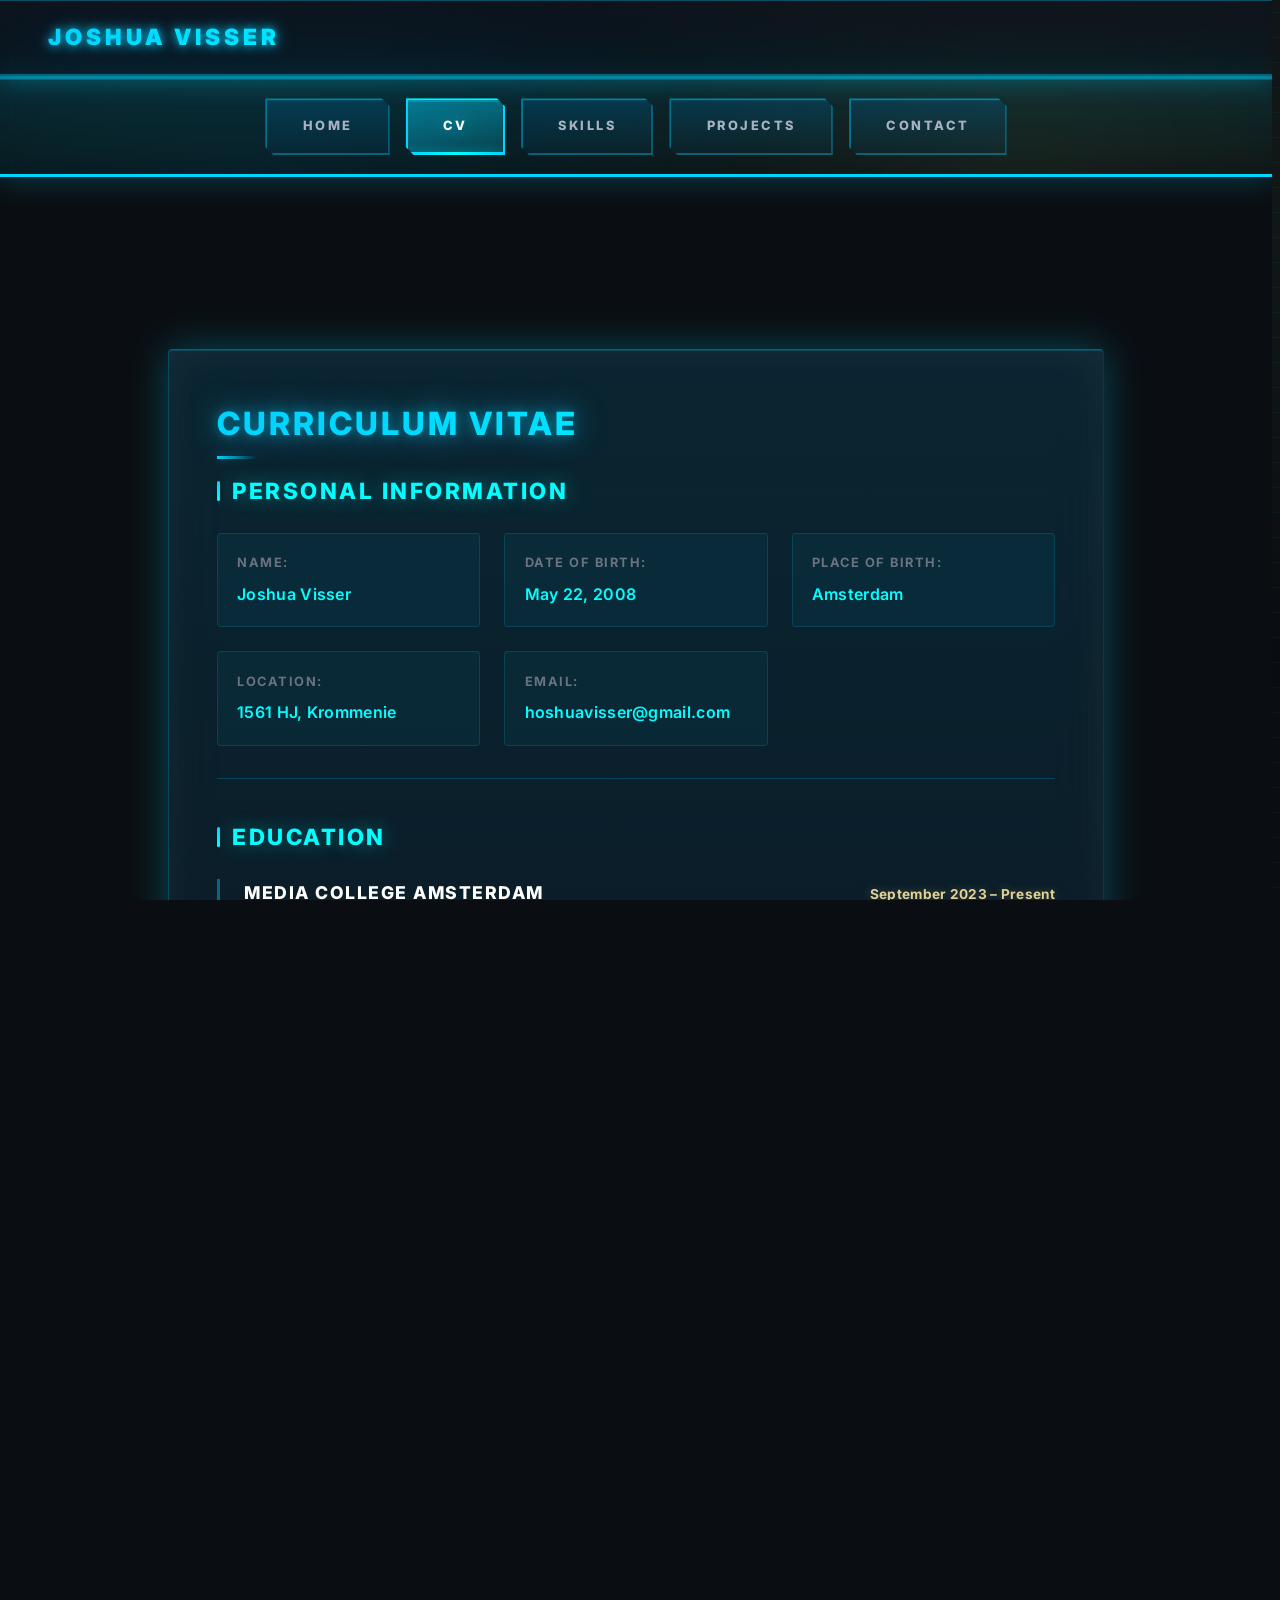
==== about.html @ 4be2d609 "yo" ====
<!DOCTYPE html>
<html lang="en">
<head>
    <meta charset="UTF-8">
    <meta name="viewport" content="width=device-width, initial-scale=1.0">
    <link href="https://fonts.googleapis.com/css2?family=Inter:wght@300;400;500;600;700;800;900&display=swap" rel="stylesheet">
    <link rel="stylesheet" href="HomePage.css">
    <link rel="stylesheet" href="pages.css">
    <title>CV - Joshua Visser</title>
</head>
<body>

    <!-- Burger Menu -->
    <header class="header">
        <div class="header__container">
            <h1 class="header__title">JOSHUA VISSER</h1>
            <button class="burger" id="burgerBtn" aria-label="Toggle navigation menu">
                <span class="burger__line"></span>
                <span class="burger__line"></span>
                <span class="burger__line"></span>
            </button>
        </div>
    </header>

    <!-- Navigation Menu -->
    <nav class="nav" id="navMenu">
        <a href="index.html" class="nav__link">Home</a>
        <a href="about.html" class="nav__link active">CV</a>
        <a href="skills.html" class="nav__link">Skills</a>
        <a href="projects.html" class="nav__link">Projects</a>
        <a href="contact.html" class="nav__link">Contact</a>
    </nav>

    <!-- Cybernetic Background Elements -->
    <div class="cyber-tree">
        <div class="cyber-branch branch-1"></div>
        <div class="cyber-branch branch-2"></div>
        <div class="cyber-branch branch-3"></div>
    </div>

    <main class="page-container">
        <div class="page-content cv-content">
            <div class="dialogue-content">
                <h2 class="dialogue-title">CURRICULUM VITAE</h2>
                
                <div class="cv-section">
                    <h3 class="cv-section-title">Personal Information</h3>
                    <div class="cv-info-grid">
                        <div class="cv-info-item">
                            <span class="cv-label">Name:</span>
                            <span class="cv-value">Joshua Visser</span>
                        </div>
                        <div class="cv-info-item">
                            <span class="cv-label">Date of Birth:</span>
                            <span class="cv-value">May 22, 2008</span>
                        </div>
                        <div class="cv-info-item">
                            <span class="cv-label">Place of Birth:</span>
                            <span class="cv-value">Amsterdam</span>
                        </div>
                        <div class="cv-info-item">
                            <span class="cv-label">Location:</span>
                            <span class="cv-value">1561 HJ, Krommenie</span>
                        </div>
                        <div class="cv-info-item">
                            <span class="cv-label">Email:</span>
                            <span class="cv-value">hoshuavisser@gmail.com</span>
                        </div>
                    </div>
                </div>

                <div class="cv-section">
                    <h3 class="cv-section-title">Education</h3>
                    <div class="cv-entry">
                        <div class="cv-entry-header">
                            <h4 class="cv-entry-title">Media College Amsterdam</h4>
                            <span class="cv-entry-date">September 2023 – Present</span>
                        </div>
                        <p class="cv-entry-subtitle">MBO Level 4 – Game Development</p>
                    </div>
                </div>

                <div class="cv-section">
                    <h3 class="cv-section-title">Internship</h3>
                    <div class="cv-entry">
                        <div class="cv-entry-header">
                            <h4 class="cv-entry-title">Timmermansbedrijf</h4>
                            <span class="cv-entry-date">Several Months</span>
                        </div>
                        <p class="cv-entry-subtitle">Intern</p>
                        <ul class="cv-list">
                            <li>Participated in various practical work activities</li>
                            <li>Gained experience in collaboration and responsibility</li>
                        </ul>
                    </div>
                </div>

                <div class="cv-section">
                    <h3 class="cv-section-title">Work Experience</h3>
                    <div class="cv-entry">
                        <div class="cv-entry-header">
                            <h4 class="cv-entry-title">New York Pizza</h4>
                        </div>
                        <p class="cv-entry-subtitle">Employee</p>
                        <ul class="cv-list">
                            <li>Customer service</li>
                            <li>Working under time pressure</li>
                            <li>Team collaboration</li>
                        </ul>
                    </div>
                </div>

                <div class="cv-section">
                    <h3 class="cv-section-title">Projects</h3>
                    
                    <div class="cv-subsection">
                        <h4 class="cv-subsection-title">Completed Projects</h4>
                        <ul class="cv-projects">
                            <li>
                                <strong>TowerVerse</strong>
                                <ul>
                                    <li>Self-designed and fully self-made Unity game</li>
                                    <li>Published on itch.io</li>
                                </ul>
                            </li>
                            <li>
                                <strong>Blue Lock Rivals (Roblox)</strong>
                                <ul>
                                    <li>Contributed to character art</li>
                                    <li>Designed and implemented visual effects for various characters</li>
                                </ul>
                            </li>
                            <li>
                                <strong>God of Karts</strong>
                                <ul>
                                    <li>Unity racing game</li>
                                    <li>Collaboration with 2 developers and 4 game artists</li>
                                </ul>
                            </li>
                        </ul>
                    </div>

                    <div class="cv-subsection">
                        <h4 class="cv-subsection-title">Ongoing / New Projects</h4>
                        <ul class="cv-projects">
                            <li>
                                <strong>Silk Song – Vertical Slice</strong>
                                <ul>
                                    <li>Unity project</li>
                                    <li>Recreation ("copy") vertical slice of Hollow Knight: Silksong</li>
                                    <li>Focus on gameplay and mechanics</li>
                                </ul>
                            </li>
                            <li>
                                <strong>GrimSlayer (Roblox)</strong>
                                <ul>
                                    <li>Multiplayer Roblox game</li>
                                    <li>Collaboration with 6 other developers</li>
                                    <li>Role: Game Director</li>
                                    <li>Trello board: <a href="https://trello.com/b/XqwbSMb9/grimslayer" target="_blank" class="cv-link">https://trello.com/b/XqwbSMb9/grimslayer</a></li>
                                </ul>
                            </li>
                        </ul>
                    </div>
                </div>

                <div class="cv-section">
                    <h3 class="cv-section-title">Skills</h3>
                    <ul class="cv-skills">
                        <li>Unity (C# basics)</li>
                        <li>Roblox Studio</li>
                        <li>Game design & level design</li>
                        <li>2D sprite animation</li>
                        <li>Teamwork & leadership</li>
                        <li>Project planning (Trello)</li>
                    </ul>
                </div>

                <div class="cv-section">
                    <h3 class="cv-section-title">Education & Courses</h3>
                    <ul class="cv-education">
                        <li>MBO Game Development – Media College Amsterdam (Level 4, ongoing)</li>
                    </ul>
                </div>
            </div>
        </div>
    </main>

    <script src="HomePage.js"></script>
    <script src="pages.js"></script>
</body>
</html>
        </section>

      

    <!-- Footer Decoration -->
    <footer class="footer-decoration">
    </footer>

    <script src="HomePage.js"></script>
    <script src="pages.js"></script>
</body>
</html>
---- HomePage.css ----
/* ==================== WUTHERING WAVES CYBERNETIC UI ==================== */

* {
    margin: 0;
    padding: 0;
    box-sizing: border-box;
}

html {
    scrollbar-gutter: stable;
}

/* Color Tokens - Cyber Neon */
:root {
    /* Primary */
    --cyber-blue: #00d4ff;
    --cyber-blue-glow: rgba(0, 212, 255, 0.4);
    --cyber-blue-dark: #0088cc;
    --cyber-cyan: #00ffff;
    --cyber-gold: #e2d194;
    --cyber-green: #98b056;
    
    /* Backgrounds */
    --bg-void: #0a0e12;
    --bg-dark: #0f1419;
    --bg-darkish: #151a22;
    
    /* Glass */
    --glass-1: rgba(15, 20, 30, 0.6);
    --glass-2: rgba(25, 30, 45, 0.5);
    --glass-light: rgba(255, 255, 255, 0.08);
    
    /* Text */
    --text-main: #ffffff;
    --text-dim: #a8b2c1;
    --text-muted: #6b7280;
}

body {
    font-family: 'Inter', 'Courier New', monospace;
    background-color: var(--bg-void);
    color: var(--text-main);
    line-height: 1.6;
    overflow-x: hidden;
    position: relative;
    letter-spacing: 0.3px;
}

/* Atmospheric background with cybernetic glow */
body::before {
    content: '';
    position: fixed;
    top: 0; left: 0; right: 0; bottom: 0;
    background: 
        radial-gradient(circle at 20% 50%, rgba(0, 212, 255, 0.15) 0%, transparent 50%),
        radial-gradient(circle at 80% 20%, rgba(152, 176, 86, 0.1) 0%, transparent 40%),
        linear-gradient(135deg, rgba(0, 212, 255, 0.02) 0%, transparent 100%);
    z-index: -2;
    pointer-events: none;
    animation: ambientShift 20s ease-in-out infinite;
}

/* Cybernetic grid overlay */
body::after {
    content: '';
    position: fixed;
    top: 0; left: 0; right: 0; bottom: 0;
    background-image: 
        linear-gradient(0deg, transparent 24%, rgba(0, 212, 255, 0.05) 25%, rgba(0, 212, 255, 0.05) 26%, transparent 27%, transparent 74%, rgba(0, 212, 255, 0.05) 75%, rgba(0, 212, 255, 0.05) 76%, transparent 77%, transparent),
        linear-gradient(90deg, transparent 24%, rgba(0, 212, 255, 0.05) 25%, rgba(0, 212, 255, 0.05) 26%, transparent 27%, transparent 74%, rgba(0, 212, 255, 0.05) 75%, rgba(0, 212, 255, 0.05) 76%, transparent 77%, transparent);
    background-size: 50px 50px;
    z-index: -1;
    pointer-events: none;
    animation: gridPulse 8s ease-in-out infinite;
}

@keyframes ambientShift {
    0%, 100% { opacity: 1; }
    50% { opacity: 1.3; }
}

@keyframes gridPulse {
    0%, 100% { opacity: 0.05; }
    50% { opacity: 0.15; }
}

/* Header - Cyber Glass */
.header {
    background: linear-gradient(180deg, rgba(15, 20, 30, 0.8) 0%, rgba(15, 20, 30, 0.4) 100%);
    backdrop-filter: blur(20px) saturate(180%);
    -webkit-backdrop-filter: blur(20px) saturate(180%);
    border-bottom: 2px solid var(--cyber-blue-glow);
    box-shadow: 0 0 30px var(--cyber-blue-glow), inset 0 1px 0 rgba(0, 212, 255, 0.3);
    padding: 1.2rem 3rem;
    position: sticky;
    top: 0;
    z-index: 1000;
    display: flex;
    justify-content: space-between;
    align-items: center;
}

.header__title {
    font-weight: 900;
    letter-spacing: 4px;
    font-size: 1.4rem;
    background: linear-gradient(135deg, #00d4ff 0%, #00ffff 100%);
    -webkit-background-clip: text;
    -webkit-text-fill-color: transparent;
    background-clip: text;
    text-transform: uppercase;
    text-shadow: 0 0 20px var(--cyber-blue-glow);
}

/* Navigation - Game Inventory Tabs */
.nav {
    display: flex;
    justify-content: center;
    gap: 1rem;
    padding: 1.2rem 2rem;
    position: relative;
    z-index: 100;
    border-bottom: 3px solid var(--cyber-blue);
    border-top: 3px solid rgba(0, 212, 255, 0.5);
    background: linear-gradient(180deg, rgba(0, 212, 255, 0.1) 0%, transparent 100%);
    box-shadow: 0 0 30px rgba(0, 212, 255, 0.3), inset 0 1px 0 rgba(0, 212, 255, 0.2);
    backdrop-filter: blur(10px);
    flex-wrap: wrap;
}

.nav__link {
    font-size: 0.8rem;
    font-weight: 800;
    color: var(--text-dim);
    text-decoration: none;
    text-transform: uppercase;
    letter-spacing: 2.5px;
    padding: 1rem 2.2rem;
    position: relative;
    transition: all 0.25s cubic-bezier(0.4, 0, 0.2, 1);
    background: linear-gradient(180deg, rgba(0, 100, 150, 0.3) 0%, rgba(0, 80, 120, 0.1) 100%);
    border: 2px solid rgba(0, 212, 255, 0.3);
    border-top: 2px solid rgba(0, 212, 255, 0.5);
    border-left: 2px solid rgba(0, 212, 255, 0.4);
    box-shadow: 0 4px 15px rgba(0, 0, 0, 0.5), inset 0 1px 0 rgba(0, 212, 255, 0.1);
    clip-path: polygon(0 0, calc(100% - 8px) 0, 100% 8px, 100% 100%, 8px 100%, 0 calc(100% - 8px));
    overflow: visible;
}

.nav__link::before {
    content: '';
    position: absolute;
    top: -2px;
    left: -2px;
    right: -2px;
    bottom: -2px;
    background: linear-gradient(135deg, rgba(0, 212, 255, 0.3), rgba(0, 255, 255, 0.1));
    z-index: -1;
    opacity: 0;
    transition: opacity 0.3s ease;
    border: 1px solid rgba(0, 212, 255, 0.5);
    clip-path: polygon(0 0, calc(100% - 8px) 0, 100% 8px, 100% 100%, 8px 100%, 0 calc(100% - 8px));
}

.nav__link::after {
    content: '';
    position: absolute;
    bottom: -2px;
    left: 0;
    width: 0;
    height: 3px;
    background: linear-gradient(90deg, var(--cyber-blue), var(--cyber-cyan), var(--cyber-blue));
    transition: width 0.3s ease;
    box-shadow: 0 0 10px rgba(0, 212, 255, 0.6);
}

.nav__link:hover {
    color: var(--cyber-cyan);
    border-color: var(--cyber-blue);
    box-shadow: 0 6px 25px rgba(0, 212, 255, 0.4), inset 0 1px 0 rgba(0, 212, 255, 0.3), 0 0 20px rgba(0, 212, 255, 0.2);
    background: linear-gradient(180deg, rgba(0, 150, 200, 0.5) 0%, rgba(0, 100, 150, 0.2) 100%);
    transform: translateY(-2px);
}

.nav__link:hover::before {
    opacity: 0.5;
}

.nav__link.active {
    color: var(--text-main);
    border-color: var(--cyber-blue);
    border-top-color: var(--cyber-cyan);
    background: linear-gradient(180deg, rgba(0, 212, 255, 0.25) 0%, rgba(0, 150, 200, 0.1) 100%);
    box-shadow: 0 8px 30px rgba(0, 212, 255, 0.5), inset 0 2px 0 rgba(0, 212, 255, 0.3), 0 0 30px rgba(0, 212, 255, 0.3);
    text-shadow: 0 0 15px rgba(0, 212, 255, 0.6);
    background-clip: padding-box;
}

.nav__link.active::before {
    opacity: 1;
    animation: tabGlow 2s ease-in-out infinite;
}

.nav__link.active::after {
    width: 100%;
}

@keyframes tabGlow {
    0%, 100% { opacity: 0.5; }
    50% { opacity: 1; }
}

/* CTA Button - Cyber */
.cta-button {
    display: inline-block;
    background: linear-gradient(135deg, rgba(0, 212, 255, 0.2) 0%, rgba(152, 176, 86, 0.1) 100%);
    color: var(--text-main);
    padding: 1.2rem 4rem;
    font-weight: 800;
    text-decoration: none;
    letter-spacing: 3px;
    text-transform: uppercase;
    margin-top: 2rem;
    transition: all 0.3s cubic-bezier(0.25, 0.8, 0.25, 1);
    border-radius: 4px;
    border: 2px solid var(--cyber-blue);
    box-shadow: 0 0 20px var(--cyber-blue-glow), inset 0 0 20px rgba(0, 212, 255, 0.1);
    position: relative;
    overflow: hidden;
}

.cta-button::before {
    content: '';
    position: absolute;
    top: 0;
    left: -100%;
    width: 100%;
    height: 100%;
    background: linear-gradient(90deg, transparent, rgba(0, 212, 255, 0.3), transparent);
    transition: left 0.5s ease;
}

.cta-button:hover {
    transform: translateY(-3px);
    box-shadow: 0 0 40px var(--cyber-blue-glow), inset 0 0 30px rgba(0, 212, 255, 0.2);
}

.cta-button:hover::before {
    left: 100%;
}

/* Mute Button - Floating Cyber */
.mute-button {
    position: fixed;
    bottom: 2rem;
    right: 2rem;
    width: 60px;
    height: 60px;
    border-radius: 4px;
    background: linear-gradient(135deg, rgba(0, 212, 255, 0.2) 0%, rgba(0, 100, 200, 0.1) 100%);
    backdrop-filter: blur(20px);
    border: 2px solid var(--cyber-blue);
    color: var(--cyber-cyan);
    cursor: pointer;
    z-index: 9999;
    box-shadow: 0 0 30px var(--cyber-blue-glow), inset 0 0 20px rgba(0, 212, 255, 0.1);
    transition: all 0.3s ease;
    display: flex;
    align-items: center;
    justify-content: center;
    font-size: 1.8rem;
    border: none;
}

.mute-button:hover {
    transform: scale(1.15) translateY(-5px);
    box-shadow: 0 0 50px var(--cyber-blue-glow), inset 0 0 30px rgba(0, 212, 255, 0.2);
}

.mute-button.muted {
    opacity: 0.5;
    border-color: rgba(0, 212, 255, 0.3);
}

/* UI Sounds Toggle Button */
.ui-sounds-button {
    position: fixed;
    bottom: 2rem;
    right: 7rem;
    width: 60px;
    height: 60px;
    border-radius: 4px;
    background: linear-gradient(135deg, rgba(152, 176, 86, 0.2) 0%, rgba(152, 176, 86, 0.1) 100%);
    backdrop-filter: blur(20px);
    border: 2px solid var(--cyber-green);
    color: var(--cyber-green);
    cursor: pointer;
    z-index: 9999;
    box-shadow: 0 0 30px rgba(152, 176, 86, 0.3), inset 0 0 20px rgba(152, 176, 86, 0.1);
    transition: all 0.3s ease;
    display: flex;
    align-items: center;
    justify-content: center;
    font-size: 1.6rem;
    font-weight: bold;
}

.ui-sounds-button:hover {
    transform: scale(1.15) translateY(-5px);
    box-shadow: 0 0 50px rgba(152, 176, 86, 0.5), inset 0 0 30px rgba(152, 176, 86, 0.2);
    background: linear-gradient(135deg, rgba(152, 176, 86, 0.4) 0%, rgba(152, 176, 86, 0.2) 100%);
}

.ui-sounds-button.disabled {
    opacity: 0.4;
    border-color: rgba(152, 176, 86, 0.2);
}

/* Remove old styles that conflict */
.burger { display: none; }
.data-box::before,
.scanlines::before,
.scanlines::after,
.terminal-heading::before,
.terminal-heading::after { display: none !important; }

/* Gloss overlay utility */
.glass-shine::after, .dialogue-content::after { display: none; }

@media (max-width: 768px) {
    .header { padding: 1rem 1.5rem; }
    .nav { gap: 0.5rem; }
    .nav__link { padding: 0.6rem 1rem; font-size: 0.75rem; }
}

/* ==================== ADDITIONAL NEURO EFFECTS ==================== */

/* Cyber text glow effect */
.dialogue-title, .header__title, .terminal-heading {
    text-shadow: 
        0 0 10px var(--cyber-blue),
        0 0 20px var(--cyber-blue-glow),
        0 0 30px rgba(0, 212, 255, 0.2);
    filter: drop-shadow(0 0 5px var(--cyber-blue-glow));
}

/* Page transitions */
main {
    animation: pageSlideIn 0.4s cubic-bezier(0.2, 0.8, 0.2, 1) forwards;
}

@keyframes pageSlideIn {
    from {
        opacity: 0;
        transform: translateY(20px) scale(0.98);
        filter: blur(5px);
    }
    to {
        opacity: 1;
        transform: translateY(0) scale(1);
        filter: blur(0);
    }
}

/* Enhanced click feedback */
button, a {
    transition: all 0.2s ease;
}

button:active {
    transform: scale(0.98);
}

/* Cyber flicker animation for important text */
@keyframes cyberFlicker {
    0%, 19%, 21%, 23%, 25%, 54%, 56%, 100% {
        text-shadow: 
            0 0 10px var(--cyber-blue),
            0 0 20px var(--cyber-blue-glow),
            0 0 30px rgba(0, 212, 255, 0.2);
    }
    20%, 24%, 55% {
        text-shadow: none;
    }
}

.cyber-flicker {
    animation: cyberFlicker 0.15s infinite;
}

/* Image/Video optimization */
img, video {
    display: block;
    width: 100%;
    height: auto;
    filter: contrast(1.1) brightness(1.05);
    transition: filter 0.3s ease;
}

img:hover, video:hover {
    filter: contrast(1.2) brightness(1.15) drop-shadow(0 0 20px rgba(0, 212, 255, 0.4));
}

/* Focus states for accessibility */
*:focus-visible {
    outline: 2px solid var(--cyber-blue);
    outline-offset: 2px;
    box-shadow: 0 0 20px var(--cyber-blue-glow);
}

/* Cyber corners decoration */
.cyber-corner {
    position: absolute;
    width: 40px;
    height: 40px;
    opacity: 0.3;
}

.cyber-corner.top-left {
    top: 0;
    left: 0;
    border-top: 3px solid var(--cyber-blue);
    border-left: 3px solid var(--cyber-blue);
}

.cyber-corner.top-right {
    top: 0;
    right: 0;
    border-top: 3px solid var(--cyber-blue);
    border-right: 3px solid var(--cyber-blue);
}

.cyber-corner.bottom-left {
    bottom: 0;
    left: 0;
    border-bottom: 3px solid var(--cyber-blue);
    border-left: 3px solid var(--cyber-blue);
}

.cyber-corner.bottom-right {
    bottom: 0;
    right: 0;
    border-bottom: 3px solid var(--cyber-blue);
    border-right: 3px solid var(--cyber-blue);
}

/* Fix potential layout shifts */
body, html {
    width: 100%;
    height: 100%;
    overflow-x: hidden;
}

/* Prevent double scrollbars */
main { width: 100%; }

/* Better stacking context */
header { position: relative; z-index: 1000; }
nav { position: relative; z-index: 999; }
---- pages.css ----
/* ==================== PAGES CYBERNETIC LAYOUT ==================== */

.page-container {
    min-height: 100vh;
    background: var(--bg-void);
    position: relative;
    overflow: hidden;
    padding-top: 140px;
    animation: fadeIn 0.6s ease-out;
}

@keyframes fadeIn {
    from { opacity: 0; }
    to { opacity: 1; }
}

.page-content {
    display: grid;
    grid-template-columns: 1fr;
    gap: 2rem;
    max-width: 1600px;
    margin: 0 auto;
    padding: 2rem;
}

/* ==================== GLASS DIALOGUE PANELS ==================== */

.dialogue-content, .section-content {
    background: var(--glass-1);
    backdrop-filter: blur(30px) saturate(180%);
    -webkit-backdrop-filter: blur(30px) saturate(180%);
    border: 1px solid rgba(0, 212, 255, 0.2);
    border-top: 1px solid rgba(0, 212, 255, 0.4);
    border-left: 1px solid rgba(0, 212, 255, 0.3);
    box-shadow: 
        0 0 40px rgba(0, 212, 255, 0.3),
        inset 0 1px 0 rgba(0, 212, 255, 0.2),
        inset 0 0 40px rgba(255, 255, 255, 0.05);
    border-radius: 4px;
    padding: 3rem;
    position: relative;
    overflow: visible;
}

.dialogue-content::before {
    content: '';
    position: absolute;
    top: 0; left: 0; right: 0; height: 50%;
    background: linear-gradient(180deg, rgba(0, 212, 255, 0.1) 0%, transparent 100%);
    pointer-events: none;
    border-radius: 4px 4px 0 0;
}

.dialogue-title {
    font-size: 2rem;
    font-weight: 800;
    color: var(--text-main);
    margin-bottom: 1.5rem;
    letter-spacing: 3px;
    text-transform: uppercase;
    display: flex;
    align-items: center;
    gap: 15px;
    text-shadow: 0 0 30px rgba(0, 212, 255, 0.5);
    background: linear-gradient(90deg, #00d4ff 0%, #00ffff 100%);
    -webkit-background-clip: text;
    -webkit-text-fill-color: transparent;
    background-clip: text;
    position: relative;
    z-index: 2;
}

.dialogue-title::after {
    content: '';
    position: absolute;
    bottom: -10px;
    left: 0;
    width: 40px;
    height: 3px;
    background: linear-gradient(90deg, var(--cyber-blue), transparent);
    alpha: 0;
}

.dialogue-text {
    color: var(--text-dim);
    font-size: 1.3rem;
    line-height: 1.9;
    margin-bottom: 2rem;
    border-top: 1px solid rgba(0, 212, 255, 0.1);
    padding-top: 1.5rem;
    position: relative;
    z-index: 2;
}

/* ==================== CYBERNETIC GRIDS (Skills/Projects) ==================== */

.skills-grid, .projects-showcase {
    display: grid;
    grid-template-columns: repeat(auto-fill, minmax(130px, 1fr));
    gap: 1.5rem;
    margin-top: 2rem;
    position: relative;
    z-index: 2;
}

/* Individual card/slot with neon glow */
.skill-item, .project-card {
    aspect-ratio: 1/1;
    background: var(--glass-2);
    backdrop-filter: blur(20px) saturate(150%);
    border: 2px solid rgba(0, 212, 255, 0.3);
    border-radius: 4px;
    padding: 1.5rem;
    display: flex;
    flex-direction: column;
    align-items: center;
    justify-content: center;
    position: relative;
    cursor: pointer;
    transition: all 0.3s ease;
    box-shadow: 
        0 0 30px rgba(0, 212, 255, 0.2),
        inset 0 0 20px rgba(0, 212, 255, 0.05),
        inset 0 1px 0 rgba(255, 255, 255, 0.1);
    overflow: hidden;
}

/* Glow effect on hover */
.skill-item::before, .project-card::before {
    content: '';
    position: absolute;
    top: -50%; left: -50%; width: 200%; height: 200%;
    background: radial-gradient(circle, rgba(0, 212, 255, 0.1) 0%, transparent 70%);
    opacity: 0;
    transition: opacity 0.3s ease;
}

.skill-item:hover, .project-card:hover {
    transform: translateY(-5px) scale(1.05);
    border-color: var(--cyber-blue);
    box-shadow: 
        0 0 60px rgba(0, 212, 255, 0.6),
        inset 0 0 30px rgba(0, 212, 255, 0.2),
        inset 0 1px 0 rgba(255, 255, 255, 0.2);
}

.skill-item:hover::before, .project-card:hover::before {
    opacity: 1;
    animation: pulsGlow 1s ease-in-out;
}

@keyframes pulsGlow {
    0% { transform: scale(0.5); opacity: 1; }
    100% { transform: scale(1.5); opacity: 0; }
}

.skill-box, .project-title {
    font-weight: 800;
    font-size: 1rem;
    color: var(--cyber-cyan);
    text-align: center;
    z-index: 2;
    text-shadow: 0 0 15px rgba(0, 255, 255, 0.5);
    text-transform: uppercase;
    letter-spacing: 1px;
}

.skill-level {
    font-size: 0.7rem;
    color: rgba(0, 212, 255, 0.7);
    margin-top: 0.5rem;
    text-transform: uppercase;
    letter-spacing: 1px;
    font-weight: 700;
    z-index: 2;
}

/* Empty slots */
.empty-slot {
    background: rgba(0, 212, 255, 0.05);
    border-style: dashed;
    opacity: 0.6;
}

.empty-slot::after {
    content: '+';
    font-size: 2rem;
    color: rgba(0, 212, 255, 0.3);
    z-index: 2;
}

/* ==================== PROJECT IMAGES ==================== */

.project-image-wrapper, .project-video-wrapper {
    position: absolute;
    top: 0; left: 0; right: 0; bottom: 0;
    overflow: hidden;
}

.project-image, .project-video {
    width: 100%;
    height: 100%;
    object-fit: cover;
    opacity: 0.6;
    transition: opacity 0.3s ease;
}

.project-card:hover .project-image,
.project-card:hover .project-video {
    opacity: 1;
    filter: brightness(1.3) saturate(1.2);
}

/* Bigger videos */
.large-video {
    grid-column: span 2;
    grid-row: span 2;
}

@media (max-width: 768px) {
    .large-video {
        grid-column: span 1;
        grid-row: span 1;
    }
}

/* ==================== CONTACT LINKS ==================== */

.contact-links {
    display: flex;
    gap: 1.5rem;
    flex-wrap: wrap;
    margin-top: 2rem;
    position: relative;
    z-index: 2;
}

.contact-link {
    padding: 1rem 2.5rem;
    background: linear-gradient(135deg, rgba(0, 212, 255, 0.15) 0%, rgba(0, 100, 200, 0.05) 100%);
    backdrop-filter: blur(20px);
    border: 2px solid rgba(0, 212, 255, 0.3);
    border-radius: 4px;
    color: var(--text-main);
    text-decoration: none;
    font-weight: 700;
    letter-spacing: 2px;
    text-transform: uppercase;
    transition: all 0.3s ease;
    box-shadow: 0 0 20px rgba(0, 212, 255, 0.2);
    position: relative;
    overflow: hidden;
    display: inline-flex;
    align-items: center;
    gap: 10px;
}

.contact-link::before {
    content: '';
    position: absolute;
    top: 0; left: -100%; width: 100%; height: 100%;
    background: linear-gradient(90deg, transparent, rgba(0, 212, 255, 0.3), transparent);
    transition: left 0.5s ease;
}

.contact-link:hover {
    border-color: var(--cyber-blue);
    box-shadow: 0 0 40px var(--cyber-blue-glow), inset 0 0 20px rgba(0, 212, 255, 0.2);
    transform: translateY(-3px);
}

.contact-link:hover::before {
    left: 100%;
}

/* ==================== ACTION BUTTONS ==================== */

.action-buttons {
    display: flex;
    gap: 1.5rem;
    margin-top: auto;
    width: 100%;
    padding-top: 2rem;
    position: relative;
    z-index: 2;
}

.upgrade-btn, .remove-btn {
    flex: 1;
    padding: 1rem 1.5rem;
    font-weight: 800;
    text-transform: uppercase;
    letter-spacing: 2px;
    border-radius: 4px;
    cursor: pointer;
    transition: all 0.3s ease;
    border: 2px solid;
    background-size: 200% 200%;
}

.upgrade-btn {
    border-color: var(--cyber-gold);
    background: linear-gradient(135deg, rgba(226, 209, 148, 0.3) 0%, rgba(152, 176, 86, 0.2) 100%);
    color: var(--cyber-gold);
    box-shadow: 0 0 20px rgba(226, 209, 148, 0.3);
}

.upgrade-btn:hover {
    background: linear-gradient(135deg, rgba(226, 209, 148, 0.6) 0%, rgba(152, 176, 86, 0.4) 100%);
    box-shadow: 0 0 40px rgba(226, 209, 148, 0.6);
    transform: translateY(-3px);
}

.remove-btn {
    border-color: rgba(255, 255, 255, 0.2);
    background: rgba(255, 255, 255, 0.05);
    color: var(--text-dim);
    box-shadow: 0 0 15px rgba(0, 0, 0, 0.5);
}

.remove-btn:hover {
    border-color: rgba(200, 100, 100, 0.8);
    background: rgba(200, 100, 100, 0.15);
    color: #ff6b7a;
    box-shadow: 0 0 25px rgba(200, 100, 100, 0.4);
}

/* ==================== STAT BOX ==================== */

.dialogue-stats {
    background: rgba(0, 212, 255, 0.05);
    border: 1px solid rgba(0, 212, 255, 0.15);
    border-radius: 4px;
    padding: 1.5rem;
    margin-bottom: 2rem;
    position: relative;
    z-index: 2;
}

.stat-row {
    display: flex;
    justify-content: space-between;
    padding: 0.7rem 0;
    border-bottom: 1px solid rgba(0, 212, 255, 0.08);
    font-size: 0.95rem;
    color: var(--text-dim);
}

.stat-row:last-child { border-bottom: none; }

.stat-row strong {
    color: var(--cyber-cyan);
    font-weight: 800;
}

/* ==================== PAGE LAYOUT VARIANTS ==================== */

/* Skills/Projects - Split Layout */
.page-container.skills-page .page-content,
.page-container.projects-page .page-content {
    grid-template-columns: 1.3fr 1fr;
    height: calc(100vh - 140px);
}

.page-container.skills-page .skills-grid,
.page-container.projects-page .projects-showcase {
    section: 1;
    height: 100%;
    overflow-y: auto;
    padding-right: 1rem;
}

.page-container.skills-page .dialogue-content,
.page-container.projects-page .dialogue-content {
    grid-column: 2;
    height: 100%;
    overflow-y: auto;
}

/* Scrollbar styling */
.skills-grid::-webkit-scrollbar, .projects-showcase::-webkit-scrollbar, 
.dialogue-content::-webkit-scrollbar {
    width: 6px;
}

.skills-grid::-webkit-scrollbar-track, .projects-showcase::-webkit-scrollbar-track,
.dialogue-content::-webkit-scrollbar-track {
    background: transparent;
}

.skills-grid::-webkit-scrollbar-thumb, .projects-showcase::-webkit-scrollbar-thumb,
.dialogue-content::-webkit-scrollbar-thumb {
    background: rgba(0, 212, 255, 0.4);
    border-radius: 3px;
}

.skills-grid::-webkit-scrollbar-thumb:hover, .projects-showcase::-webkit-scrollbar-thumb:hover,
.dialogue-content::-webkit-scrollbar-thumb:hover {
    background: rgba(0, 212, 255, 0.8);
}

/* Contact page - full width */
.page-container.contact-page .page-content {
    grid-template-columns: 1fr;
    max-width: 900px;
}

/* About/index pages */
.page-container.about-section .page-content,
main.tech-grid {
    grid-template-columns: 1fr;
    padding: 3rem 2rem;
}

/* ==================== RESPONSIVE ==================== */

@media (max-width: 768px) {
    .page-container.skills-page .page-content,
    .page-container.projects-page .page-content {
        grid-template-columns: 1fr;
        height: auto;
    }
    
    .page-container.skills-page .skills-grid,
    .page-container.projects-page .projects-showcase {
        max-height: 400px;
    }
    
    .skills-grid, .projects-showcase {
        grid-template-columns: repeat(auto-fill, minmax(100px, 1fr));
    }
    
    .action-buttons { flex-direction: column; }
    .contact-links { flex-direction: column; }
    .dialogue-content { padding: 2rem; }
}

/* ==================== ANIMATIONS ==================== */

@keyframes cyberpulse {
    0%, 100% { box-shadow: 0 0 30px rgba(0, 212, 255, 0.3); }
    50% { box-shadow: 0 0 60px rgba(0, 212, 255, 0.6); }
}

.skill-item:hover, .project-card:hover {
    animation: cyberpulse 0.6s ease-in-out;
}

/* Remove conflicting styles */
.scanlines { background: none !important; }
.data-box { background: transparent !important; border: none !important; }
.terminal-heading { text-shadow: 0 0 30px rgba(0, 212, 255, 0.5); }

/* ==================== CYBER ICONS (Unicode-based) ==================== */

/* Icon styling for contact links */
.contact-link::before-icon {
    display: inline-block;
    width: 1.2em;
    height: 1.2em;
    margin-right: 0.5em;
    text-align: center;
    line-height: 1.2em;
    color: var(--cyber-cyan);
    font-weight: bold;
}

/* Cyber icon variations */
.contact-link[href*='mailto']::after { content: ' ?'; color: var(--cyber-blue); }
.contact-link[href*='linkedin']::after { content: ' ?'; color: var(--cyber-gold); }
.contact-link[href*='github']::after { content: ' ?'; color: var(--cyber-cyan); }
.contact-link[href*='discord']::after { content: ' ?'; color: #5865f2; }
.contact-link[href*='twitter']::after { content: ' ?'; color: var(--cyber-blue); }

/* ==================== CYBER DECORATIVE ELEMENTS ==================== */

/* Floating cyber trees/branches background effect */
.cyber-tree {
    position: fixed;
    top: 0;
    left: 0;
    width: 100%;
    height: 100%;
    z-index: 0;
    pointer-events: none;
    opacity: 0.04;
}

.cyber-branch {
    position: absolute;
    border: 1px solid rgba(0, 212, 255, 0.8);
    background: linear-gradient(90deg, rgba(0, 212, 255, 0.5) 0%, transparent 100%);
}

.branch-1 {
    width: 200px;
    height: 3px;
    top: 20%;
    left: 10%;
    transform: rotate(-30deg);
}

.branch-2 {
    width: 250px;
    height: 2px;
    top: 40%;
    right: 15%;
    transform: rotate(45deg);
}

.branch-3 {
    width: 150px;
    height: 2px;
    bottom: 20%;
    left: 30%;
    transform: rotate(-45deg);
}

/* Cyber specs/particles */
.cyber-spec {
    position: absolute;
    width: 2px;
    height: 2px;
    background: var(--cyber-blue);
    border-radius: 50%;
    opacity: 0.6;
    animation: float 15s infinite linear;
}

@keyframes float {
    0% { transform: translateY(100vh) translateX(0); opacity: 0; }
    10% { opacity: 1; }
    90% { opacity: 1; }
    100% { transform: translateY(-100vh) translateX(100px); opacity: 0; }
}

/* ==================== PERFORMANCE OPTIMIZATIONS ==================== */

/* Disable expensive animations on low performance devices */
@media (prefers-reduced-motion: reduce) {
    * {
        animation-duration: 0.01s !important;
        animation-iteration-count: 1 !important;
    }
    
    body::before, body::after {
        animation: none !important;
    }
}

/* GPU acceleration */
.dialogue-content, .skill-item, .project-card, .contact-link {
    will-change: transform, box-shadow;
    transform: translate3d(0, 0, 0);
}

/* ==================== SCROLLBAR GLOBAL ==================== */

::-webkit-scrollbar {
    width: 8px;
    height: 8px;
}

::-webkit-scrollbar-track {
    background: rgba(0, 212, 255, 0.05);
    border-radius: 10px;
}

::-webkit-scrollbar-thumb {
    background: linear-gradient(180deg, rgba(0, 212, 255, 0.5), rgba(0, 212, 255, 0.2));
    border-radius: 10px;
    border: 2px solid rgba(0, 212, 255, 0.1);
}

::-webkit-scrollbar-thumb:hover {
    background: linear-gradient(180deg, rgba(0, 212, 255, 0.8), rgba(0, 212, 255, 0.5));
}

/* ==================== CV PAGE STYLES ==================== */

.cv-content {
    max-width: 1000px;
    margin: 0 auto;
}

.cv-section {
    margin-bottom: 2.5rem;
    padding-bottom: 2rem;
    border-bottom: 1px solid rgba(0, 212, 255, 0.2);
    position: relative;
    z-index: 2;
}

.cv-section:last-child {
    border-bottom: none;
}

.cv-section-title {
    font-size: 1.4rem;
    font-weight: 800;
    color: var(--cyber-cyan);
    text-transform: uppercase;
    letter-spacing: 2.5px;
    margin-bottom: 1.5rem;
    text-shadow: 0 0 20px rgba(0, 255, 255, 0.4);
    display: flex;
    align-items: center;
    gap: 12px;
}

.cv-section-title::before {
    content: '';
    width: 3px;
    height: 20px;
    background: linear-gradient(180deg, var(--cyber-blue), var(--cyber-cyan));
    border-radius: 2px;
}

/* Personal Info Grid */
.cv-info-grid {
    display: grid;
    grid-template-columns: repeat(auto-fit, minmax(250px, 1fr));
    gap: 1.5rem;
}

.cv-info-item {
    background: rgba(0, 212, 255, 0.05);
    padding: 1.2rem;
    border: 1px solid rgba(0, 212, 255, 0.15);
    border-radius: 4px;
    transition: all 0.3s ease;
}

.cv-info-item:hover {
    background: rgba(0, 212, 255, 0.1);
    border-color: rgba(0, 212, 255, 0.3);
    box-shadow: 0 0 20px rgba(0, 212, 255, 0.2);
    transform: translateY(-2px);
}

.cv-label {
    display: block;
    font-size: 0.8rem;
    color: var(--text-muted);
    text-transform: uppercase;
    letter-spacing: 1.5px;
    font-weight: 700;
    margin-bottom: 0.5rem;
}

.cv-value {
    display: block;
    font-size: 1rem;
    color: var(--cyber-cyan);
    font-weight: 600;
}

/* CV Entry Styles */
.cv-entry {
    margin-bottom: 2rem;
    padding-bottom: 1.5rem;
    border-left: 3px solid rgba(0, 212, 255, 0.4);
    padding-left: 1.5rem;
    position: relative;
    transition: all 0.3s ease;
}

.cv-entry:hover {
    border-left-color: var(--cyber-blue);
    padding-left: 2rem;
    background: rgba(0, 212, 255, 0.05);
    padding: 1rem 1rem 1rem 2rem;
    margin-left: -1rem;
    border-radius: 4px;
}

.cv-entry-header {
    display: flex;
    justify-content: space-between;
    align-items: baseline;
    gap: 1rem;
    margin-bottom: 0.5rem;
}

.cv-entry-title {
    font-size: 1.1rem;
    font-weight: 800;
    color: var(--text-main);
    text-transform: uppercase;
    letter-spacing: 1.5px;
}

.cv-entry-date {
    font-size: 0.85rem;
    color: var(--cyber-gold);
    font-weight: 700;
    white-space: nowrap;
    text-shadow: 0 0 10px rgba(226, 209, 148, 0.3);
}

.cv-entry-subtitle {
    font-size: 0.95rem;
    color: var(--text-dim);
    font-weight: 600;
    margin-bottom: 1rem;
    font-style: italic;
}

/* CV Lists */
.cv-list {
    list-style: none;
    margin: 1rem 0;
    padding: 0;
}

.cv-list li {
    padding: 0.5rem 0;
    padding-left: 1.5rem;
    color: var(--text-dim);
    position: relative;
    font-size: 0.95rem;
    line-height: 1.6;
}

.cv-list li::before {
    content: '?';
    position: absolute;
    left: 0;
    color: var(--cyber-blue);
    font-weight: bold;
}

/* CV Subsections */
.cv-subsection {
    margin-bottom: 1.5rem;
}

.cv-subsection-title {
    font-size: 1rem;
    font-weight: 800;
    color: var(--cyber-gold);
    text-transform: uppercase;
    letter-spacing: 1.5px;
    margin-bottom: 1rem;
    margin-top: 1rem;
    padding-bottom: 0.5rem;
    border-bottom: 1px solid rgba(226, 209, 148, 0.3);
}

.cv-projects {
    list-style: none;
    padding: 0;
    margin: 0;
}

.cv-projects > li {
    margin-bottom: 1.5rem;
    padding: 1rem;
    background: rgba(0, 212, 255, 0.05);
    border-left: 2px solid var(--cyber-blue);
    border-radius: 4px;
    transition: all 0.3s ease;
}

.cv-projects > li:hover {
    background: rgba(0, 212, 255, 0.1);
    border-left-color: var(--cyber-cyan);
    transform: translateX(5px);
    box-shadow: 0 0 20px rgba(0, 212, 255, 0.1);
}

.cv-projects > li > strong {
    display: block;
    color: var(--cyber-cyan);
    font-size: 1rem;
    margin-bottom: 0.5rem;
    text-transform: uppercase;
    letter-spacing: 1px;
}

.cv-projects > li > ul {
    list-style: none;
    padding: 0;
    margin: 0;
}

.cv-projects > li > ul > li {
    padding: 0.3rem 0;
    padding-left: 1rem;
    color: var(--text-dim);
    font-size: 0.9rem;
    position: relative;
}

.cv-projects > li > ul > li::before {
    content: '?';
    position: absolute;
    left: 0;
    color: var(--cyber-gold);
    font-size: 0.6rem;
}

/* CV Skills */
.cv-skills {
    list-style: none;
    padding: 0;
    display: grid;
    grid-template-columns: repeat(auto-fit, minmax(200px, 1fr));
    gap: 1rem;
    margin: 0;
}

.cv-skills li {
    padding: 1rem;
    background: linear-gradient(135deg, rgba(0, 212, 255, 0.1) 0%, rgba(0, 150, 200, 0.05) 100%);
    border: 1px solid rgba(0, 212, 255, 0.2);
    border-radius: 4px;
    color: var(--cyber-cyan);
    font-weight: 700;
    text-align: center;
    transition: all 0.3s ease;
    cursor: default;
}

.cv-skills li:hover {
    background: linear-gradient(135deg, rgba(0, 212, 255, 0.25) 0%, rgba(0, 150, 200, 0.15) 100%);
    border-color: var(--cyber-blue);
    box-shadow: 0 0 25px rgba(0, 212, 255, 0.3);
    transform: translateY(-3px);
}

/* CV Education */
.cv-education {
    list-style: none;
    padding: 0;
    margin: 0;
}

.cv-education li {
    padding: 0.8rem 1rem;
    margin-bottom: 0.8rem;
    background: rgba(226, 209, 148, 0.1);
    border-left: 3px solid var(--cyber-gold);
    border-radius: 4px;
    color: var(--text-dim);
    font-size: 0.95rem;
    transition: all 0.3s ease;
}

.cv-education li:hover {
    background: rgba(226, 209, 148, 0.15);
    border-left-color: var(--cyber-gold);
    padding-left: 1.5rem;
    box-shadow: 0 0 15px rgba(226, 209, 148, 0.2);
}

/* CV Link */
.cv-link {
    color: var(--cyber-blue);
    text-decoration: none;
    font-weight: 700;
    transition: all 0.3s ease;
    border-bottom: 1px solid rgba(0, 212, 255, 0.3);
}

.cv-link:hover {
    color: var(--cyber-cyan);
    border-bottom-color: var(--cyber-cyan);
    text-shadow: 0 0 10px rgba(0, 212, 255, 0.4);
}

/* Mobile responsiveness for CV */
@media (max-width: 768px) {
    .cv-info-grid {
        grid-template-columns: 1fr;
    }
    
    .cv-skills {
        grid-template-columns: 1fr;
    }
    
    .cv-entry-header {
        flex-direction: column;
        align-items: flex-start;
    }
    
    .cv-section-title {
        font-size: 1.2rem;
    }
}

/* ==================== VIDEO TABS SECTION ==================== */

.video-tabs-container {
    display: flex;
    flex-direction: column;
    gap: 2rem;
    position: relative;
    z-index: 2;
    margin-bottom: 2rem;
}

.video-tabs {
    display: flex;
    flex-wrap: wrap;
    gap: 1rem;
    padding: 1rem;
    background: rgba(0, 212, 255, 0.05);
    border: 1px solid rgba(0, 212, 255, 0.2);
    border-radius: 4px;
    overflow-x: auto;
}

.video-tab-button {
    padding: 0.7rem 1.5rem;
    background: rgba(0, 212, 255, 0.1);
    border: 2px solid rgba(0, 212, 255, 0.3);
    border-radius: 4px;
    color: var(--text-dim);
    font-size: 0.95rem;
    font-weight: 600;
    cursor: pointer;
    transition: all 0.3s ease;
    text-transform: uppercase;
    letter-spacing: 1px;
    white-space: nowrap;
}

.video-tab-button:hover {
    background: rgba(0, 212, 255, 0.2);
    border-color: var(--cyber-blue);
    color: var(--cyber-cyan);
    transform: translateY(-2px);
    box-shadow: 0 5px 15px rgba(0, 212, 255, 0.2);
}

.video-tab-button.active {
    background: linear-gradient(135deg, rgba(0, 212, 255, 0.4) 0%, rgba(0, 170, 255, 0.2) 100%);
    border-color: var(--cyber-cyan);
    color: var(--cyber-cyan);
    box-shadow: 0 0 25px rgba(0, 212, 255, 0.4);
    text-shadow: 0 0 10px rgba(0, 212, 255, 0.3);
}

.video-tab-content {
    display: none;
    background: var(--glass-1);
    backdrop-filter: blur(30px) saturate(180%);
    -webkit-backdrop-filter: blur(30px) saturate(180%);
    border: 1px solid rgba(0, 212, 255, 0.2);
    border-top: 1px solid rgba(0, 212, 255, 0.4);
    border-left: 1px solid rgba(0, 212, 255, 0.3);
    box-shadow: 
        0 0 40px rgba(0, 212, 255, 0.3),
        inset 0 1px 0 rgba(0, 212, 255, 0.2),
        inset 0 0 40px rgba(255, 255, 255, 0.05);
    border-radius: 4px;
    padding: 2rem;
    position: relative;
    overflow: hidden;
}

.video-tab-content.active {
    display: grid;
    grid-template-columns: 1fr 1fr;
    gap: 2rem;
    align-items: center;
}

@media (max-width: 1200px) {
    .video-tab-content.active {
        grid-template-columns: 1fr;
    }
}

.video-card-rectangular {
    position: relative;
    width: 100%;
    aspect-ratio: 16 / 9;
    background: rgba(0, 0, 0, 0.5);
    border: 2px solid rgba(0, 212, 255, 0.3);
    border-radius: 4px;
    overflow: hidden;
    box-shadow: 
        0 0 20px rgba(0, 212, 255, 0.2),
        inset 0 1px 0 rgba(255, 255, 255, 0.1);
    transition: all 0.3s ease;
}

.video-card-rectangular:hover {
    border-color: var(--cyber-blue);
    box-shadow: 
        0 0 40px rgba(0, 212, 255, 0.4),
        inset 0 1px 0 rgba(255, 255, 255, 0.15);
    transform: scale(1.01);
}

.video-rectangular {
    width: 100%;
    height: 100%;
    display: block;
    background: #000;
    border-radius: 2px;
}

.video-content-info {
    display: flex;
    flex-direction: column;
    gap: 1rem;
    padding: 1rem;
}

.video-content-info .project-card-title {
    font-size: 1.8rem;
    font-weight: 800;
    color: var(--cyber-cyan);
    letter-spacing: 2px;
    text-transform: uppercase;
    margin: 0;
    text-shadow: 0 0 20px rgba(0, 212, 255, 0.3);
}

.video-content-info .project-card-description {
    font-size: 1rem;
    line-height: 1.6;
    color: var(--text-dim);
    margin: 0;
    border-top: 1px solid rgba(0, 212, 255, 0.2);
    padding-top: 1rem;
}

/* Animations for tab content */
@keyframes fadeInTabContent {
    from {
        opacity: 0;
        transform: translateY(10px);
    }
    to {
        opacity: 1;
        transform: translateY(0);
    }
}

.video-tab-content.active.fade-in-up {
    animation: fadeInTabContent 0.4s ease-out;
}

/* Responsive adjustments */
@media (max-width: 768px) {
    .video-tabs {
        gap: 0.5rem;
        padding: 0.75rem;
    }

    .video-tab-button {
        padding: 0.6rem 1rem;
        font-size: 0.85rem;
    }

    .video-tab-content.active {
        padding: 1.5rem;
        gap: 1.5rem;
    }

    .video-content-info .project-card-title {
        font-size: 1.4rem;
        letter-spacing: 1px;
    }

    .video-content-info .project-card-description {
        font-size: 0.9rem;
    }
}
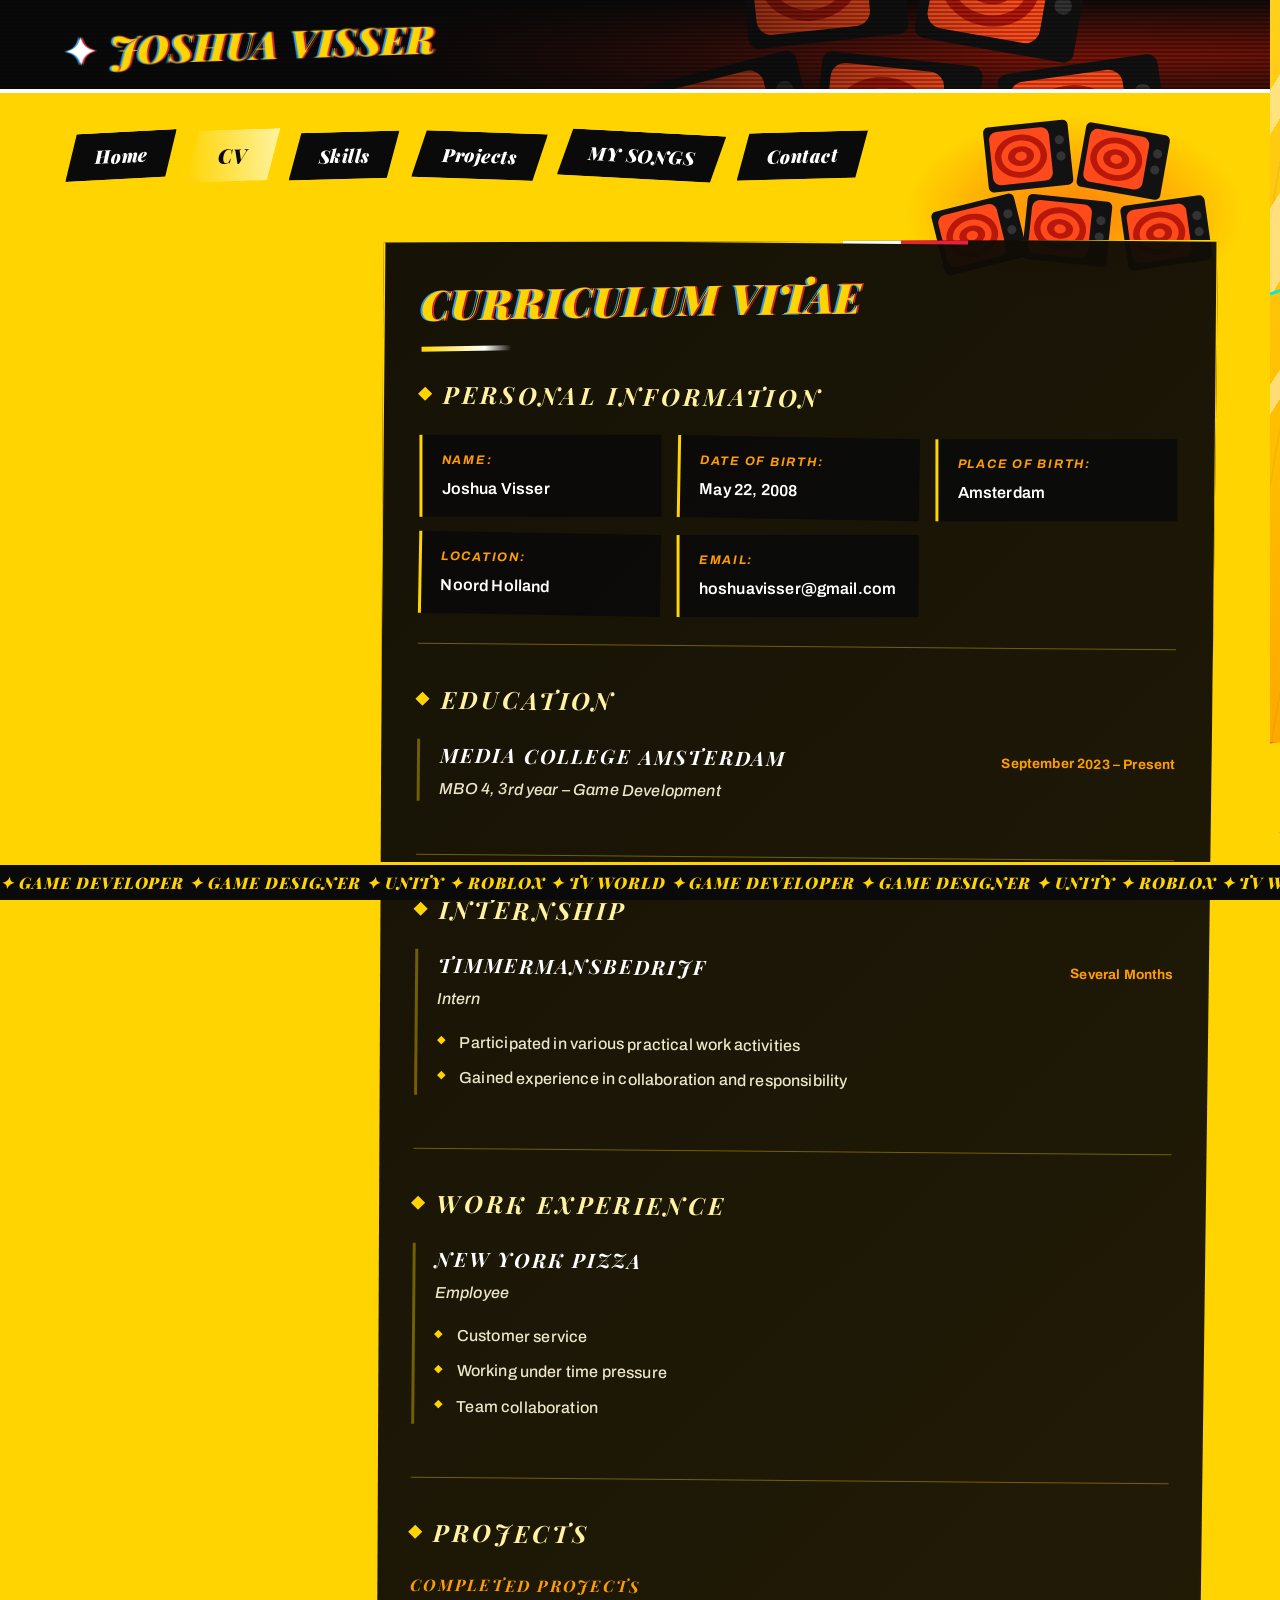
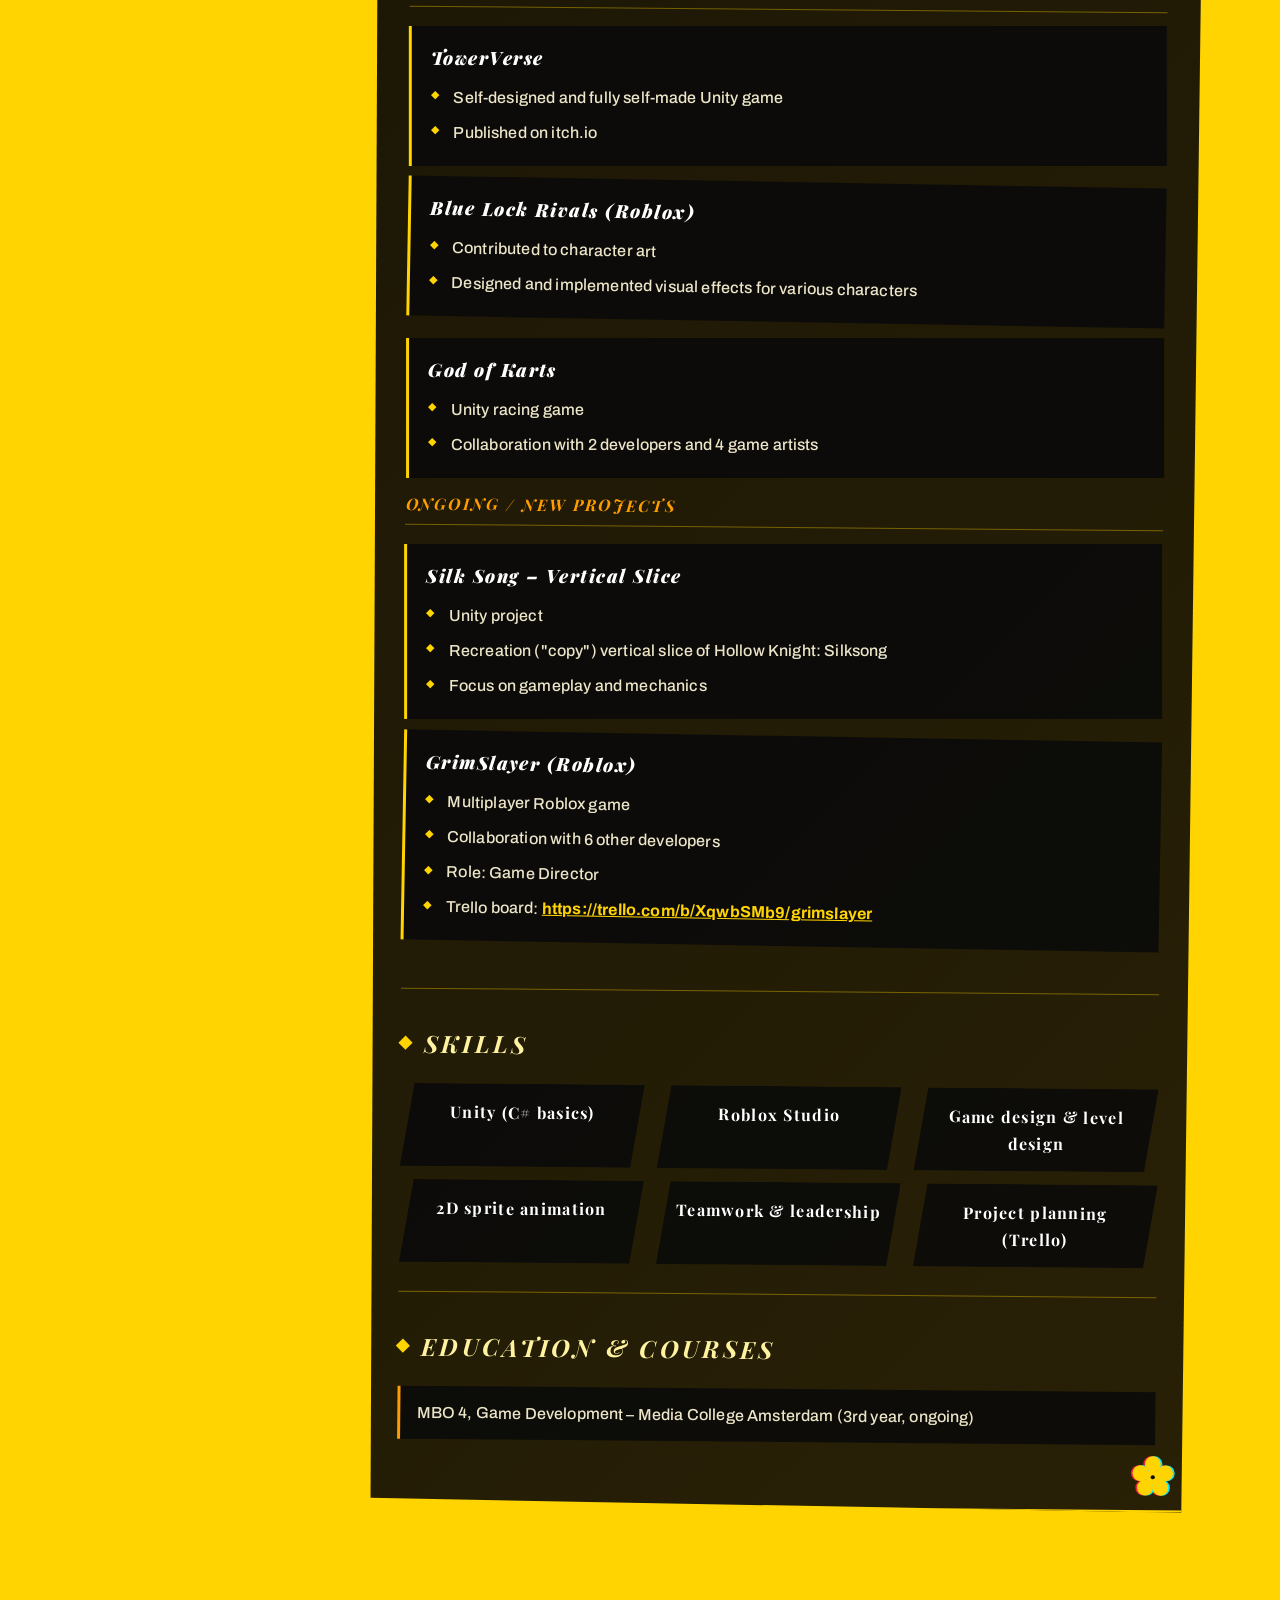
==== commit f04dcd9d: "Website revamp" ====
--- a/about.html
+++ b/about.html
@@ -28,6 +28,7 @@
         <a href="about.html" class="nav__link active">CV</a>
         <a href="skills.html" class="nav__link">Skills</a>
         <a href="projects.html" class="nav__link">Projects</a>
+        <a href="songs.html" class="nav__link">MY SONGS</a>
         <a href="contact.html" class="nav__link">Contact</a>
     </nav>
 
@@ -60,7 +61,7 @@
                         </div>
                         <div class="cv-info-item">
                             <span class="cv-label">Location:</span>
-                            <span class="cv-value">1561 HJ, Krommenie</span>
+                            <span class="cv-value">Noord Holland</span>
                         </div>
                         <div class="cv-info-item">
                             <span class="cv-label">Email:</span>
@@ -76,7 +77,7 @@
                             <h4 class="cv-entry-title">Media College Amsterdam</h4>
                             <span class="cv-entry-date">September 2023 – Present</span>
                         </div>
-                        <p class="cv-entry-subtitle">MBO Level 4 – Game Development</p>
+                        <p class="cv-entry-subtitle">MBO 4, 3rd year – Game Development</p>
                     </div>
                 </div>
 
@@ -179,7 +180,7 @@
                 <div class="cv-section">
                     <h3 class="cv-section-title">Education & Courses</h3>
                     <ul class="cv-education">
-                        <li>MBO Game Development – Media College Amsterdam (Level 4, ongoing)</li>
+                        <li>MBO 4, Game Development – Media College Amsterdam (3rd year, ongoing)</li>
                     </ul>
                 </div>
             </div>
--- a/HomePage.css
+++ b/HomePage.css
@@ -1,459 +1,282 @@
-/* ==================== WUTHERING WAVES CYBERNETIC UI ==================== */
-
-* {
-    margin: 0;
-    padding: 0;
-    box-sizing: border-box;
-}
-
-html {
-    scrollbar-gutter: stable;
-}
-
-/* Color Tokens - Cyber Neon */
-:root {
-    /* Primary */
-    --cyber-blue: #00d4ff;
-    --cyber-blue-glow: rgba(0, 212, 255, 0.4);
-    --cyber-blue-dark: #0088cc;
-    --cyber-cyan: #00ffff;
-    --cyber-gold: #e2d194;
-    --cyber-green: #98b056;
-    
-    /* Backgrounds */
-    --bg-void: #0a0e12;
-    --bg-dark: #0f1419;
-    --bg-darkish: #151a22;
-    
-    /* Glass */
-    --glass-1: rgba(15, 20, 30, 0.6);
-    --glass-2: rgba(25, 30, 45, 0.5);
-    --glass-light: rgba(255, 255, 255, 0.08);
-    
-    /* Text */
-    --text-main: #ffffff;
-    --text-dim: #a8b2c1;
-    --text-muted: #6b7280;
-}
-
-body {
-    font-family: 'Inter', 'Courier New', monospace;
-    background-color: var(--bg-void);
-    color: var(--text-main);
-    line-height: 1.6;
-    overflow-x: hidden;
-    position: relative;
-    letter-spacing: 0.3px;
-}
-
-/* Atmospheric background with cybernetic glow */
-body::before {
-    content: '';
-    position: fixed;
-    top: 0; left: 0; right: 0; bottom: 0;
-    background: 
-        radial-gradient(circle at 20% 50%, rgba(0, 212, 255, 0.15) 0%, transparent 50%),
-        radial-gradient(circle at 80% 20%, rgba(152, 176, 86, 0.1) 0%, transparent 40%),
-        linear-gradient(135deg, rgba(0, 212, 255, 0.02) 0%, transparent 100%);
-    z-index: -2;
-    pointer-events: none;
-    animation: ambientShift 20s ease-in-out infinite;
-}
-
-/* Cybernetic grid overlay */
-body::after {
-    content: '';
-    position: fixed;
-    top: 0; left: 0; right: 0; bottom: 0;
-    background-image: 
-        linear-gradient(0deg, transparent 24%, rgba(0, 212, 255, 0.05) 25%, rgba(0, 212, 255, 0.05) 26%, transparent 27%, transparent 74%, rgba(0, 212, 255, 0.05) 75%, rgba(0, 212, 255, 0.05) 76%, transparent 77%, transparent),
-        linear-gradient(90deg, transparent 24%, rgba(0, 212, 255, 0.05) 25%, rgba(0, 212, 255, 0.05) 26%, transparent 27%, transparent 74%, rgba(0, 212, 255, 0.05) 75%, rgba(0, 212, 255, 0.05) 76%, transparent 77%, transparent);
-    background-size: 50px 50px;
-    z-index: -1;
-    pointer-events: none;
-    animation: gridPulse 8s ease-in-out infinite;
-}
-
-@keyframes ambientShift {
-    0%, 100% { opacity: 1; }
-    50% { opacity: 1.3; }
-}
-
-@keyframes gridPulse {
-    0%, 100% { opacity: 0.05; }
-    50% { opacity: 0.15; }
-}
-
-/* Header - Cyber Glass */
-.header {
-    background: linear-gradient(180deg, rgba(15, 20, 30, 0.8) 0%, rgba(15, 20, 30, 0.4) 100%);
-    backdrop-filter: blur(20px) saturate(180%);
-    -webkit-backdrop-filter: blur(20px) saturate(180%);
-    border-bottom: 2px solid var(--cyber-blue-glow);
-    box-shadow: 0 0 30px var(--cyber-blue-glow), inset 0 1px 0 rgba(0, 212, 255, 0.3);
-    padding: 1.2rem 3rem;
-    position: sticky;
-    top: 0;
-    z-index: 1000;
-    display: flex;
-    justify-content: space-between;
-    align-items: center;
-}
-
-.header__title {
-    font-weight: 900;
-    letter-spacing: 4px;
-    font-size: 1.4rem;
-    background: linear-gradient(135deg, #00d4ff 0%, #00ffff 100%);
-    -webkit-background-clip: text;
-    -webkit-text-fill-color: transparent;
-    background-clip: text;
-    text-transform: uppercase;
-    text-shadow: 0 0 20px var(--cyber-blue-glow);
-}
-
-/* Navigation - Game Inventory Tabs */
-.nav {
-    display: flex;
-    justify-content: center;
-    gap: 1rem;
-    padding: 1.2rem 2rem;
-    position: relative;
-    z-index: 100;
-    border-bottom: 3px solid var(--cyber-blue);
-    border-top: 3px solid rgba(0, 212, 255, 0.5);
-    background: linear-gradient(180deg, rgba(0, 212, 255, 0.1) 0%, transparent 100%);
-    box-shadow: 0 0 30px rgba(0, 212, 255, 0.3), inset 0 1px 0 rgba(0, 212, 255, 0.2);
-    backdrop-filter: blur(10px);
-    flex-wrap: wrap;
-}
-
-.nav__link {
-    font-size: 0.8rem;
-    font-weight: 800;
-    color: var(--text-dim);
-    text-decoration: none;
-    text-transform: uppercase;
-    letter-spacing: 2.5px;
-    padding: 1rem 2.2rem;
-    position: relative;
-    transition: all 0.25s cubic-bezier(0.4, 0, 0.2, 1);
-    background: linear-gradient(180deg, rgba(0, 100, 150, 0.3) 0%, rgba(0, 80, 120, 0.1) 100%);
-    border: 2px solid rgba(0, 212, 255, 0.3);
-    border-top: 2px solid rgba(0, 212, 255, 0.5);
-    border-left: 2px solid rgba(0, 212, 255, 0.4);
-    box-shadow: 0 4px 15px rgba(0, 0, 0, 0.5), inset 0 1px 0 rgba(0, 212, 255, 0.1);
-    clip-path: polygon(0 0, calc(100% - 8px) 0, 100% 8px, 100% 100%, 8px 100%, 0 calc(100% - 8px));
-    overflow: visible;
-}
-
-.nav__link::before {
-    content: '';
-    position: absolute;
-    top: -2px;
-    left: -2px;
-    right: -2px;
-    bottom: -2px;
-    background: linear-gradient(135deg, rgba(0, 212, 255, 0.3), rgba(0, 255, 255, 0.1));
-    z-index: -1;
-    opacity: 0;
-    transition: opacity 0.3s ease;
-    border: 1px solid rgba(0, 212, 255, 0.5);
-    clip-path: polygon(0 0, calc(100% - 8px) 0, 100% 8px, 100% 100%, 8px 100%, 0 calc(100% - 8px));
-}
-
-.nav__link::after {
-    content: '';
-    position: absolute;
-    bottom: -2px;
-    left: 0;
-    width: 0;
-    height: 3px;
-    background: linear-gradient(90deg, var(--cyber-blue), var(--cyber-cyan), var(--cyber-blue));
-    transition: width 0.3s ease;
-    box-shadow: 0 0 10px rgba(0, 212, 255, 0.6);
-}
-
-.nav__link:hover {
-    color: var(--cyber-cyan);
-    border-color: var(--cyber-blue);
-    box-shadow: 0 6px 25px rgba(0, 212, 255, 0.4), inset 0 1px 0 rgba(0, 212, 255, 0.3), 0 0 20px rgba(0, 212, 255, 0.2);
-    background: linear-gradient(180deg, rgba(0, 150, 200, 0.5) 0%, rgba(0, 100, 150, 0.2) 100%);
-    transform: translateY(-2px);
-}
-
-.nav__link:hover::before {
-    opacity: 0.5;
-}
-
-.nav__link.active {
-    color: var(--text-main);
-    border-color: var(--cyber-blue);
-    border-top-color: var(--cyber-cyan);
-    background: linear-gradient(180deg, rgba(0, 212, 255, 0.25) 0%, rgba(0, 150, 200, 0.1) 100%);
-    box-shadow: 0 8px 30px rgba(0, 212, 255, 0.5), inset 0 2px 0 rgba(0, 212, 255, 0.3), 0 0 30px rgba(0, 212, 255, 0.3);
-    text-shadow: 0 0 15px rgba(0, 212, 255, 0.6);
-    background-clip: padding-box;
-}
-
-.nav__link.active::before {
-    opacity: 1;
-    animation: tabGlow 2s ease-in-out infinite;
-}
-
-.nav__link.active::after {
-    width: 100%;
-}
-
-@keyframes tabGlow {
-    0%, 100% { opacity: 0.5; }
-    50% { opacity: 1; }
-}
-
-/* CTA Button - Cyber */
-.cta-button {
-    display: inline-block;
-    background: linear-gradient(135deg, rgba(0, 212, 255, 0.2) 0%, rgba(152, 176, 86, 0.1) 100%);
-    color: var(--text-main);
-    padding: 1.2rem 4rem;
-    font-weight: 800;
-    text-decoration: none;
-    letter-spacing: 3px;
-    text-transform: uppercase;
-    margin-top: 2rem;
-    transition: all 0.3s cubic-bezier(0.25, 0.8, 0.25, 1);
-    border-radius: 4px;
-    border: 2px solid var(--cyber-blue);
-    box-shadow: 0 0 20px var(--cyber-blue-glow), inset 0 0 20px rgba(0, 212, 255, 0.1);
-    position: relative;
-    overflow: hidden;
-}
-
-.cta-button::before {
-    content: '';
-    position: absolute;
-    top: 0;
-    left: -100%;
-    width: 100%;
-    height: 100%;
-    background: linear-gradient(90deg, transparent, rgba(0, 212, 255, 0.3), transparent);
-    transition: left 0.5s ease;
-}
-
-.cta-button:hover {
-    transform: translateY(-3px);
-    box-shadow: 0 0 40px var(--cyber-blue-glow), inset 0 0 30px rgba(0, 212, 255, 0.2);
-}
-
-.cta-button:hover::before {
-    left: 100%;
-}
-
-/* Mute Button - Floating Cyber */
-.mute-button {
-    position: fixed;
-    bottom: 2rem;
-    right: 2rem;
-    width: 60px;
-    height: 60px;
-    border-radius: 4px;
-    background: linear-gradient(135deg, rgba(0, 212, 255, 0.2) 0%, rgba(0, 100, 200, 0.1) 100%);
-    backdrop-filter: blur(20px);
-    border: 2px solid var(--cyber-blue);
-    color: var(--cyber-cyan);
-    cursor: pointer;
-    z-index: 9999;
-    box-shadow: 0 0 30px var(--cyber-blue-glow), inset 0 0 20px rgba(0, 212, 255, 0.1);
-    transition: all 0.3s ease;
-    display: flex;
-    align-items: center;
-    justify-content: center;
-    font-size: 1.8rem;
-    border: none;
-}
-
-.mute-button:hover {
-    transform: scale(1.15) translateY(-5px);
-    box-shadow: 0 0 50px var(--cyber-blue-glow), inset 0 0 30px rgba(0, 212, 255, 0.2);
-}
-
-.mute-button.muted {
-    opacity: 0.5;
-    border-color: rgba(0, 212, 255, 0.3);
-}
-
-/* UI Sounds Toggle Button */
-.ui-sounds-button {
-    position: fixed;
-    bottom: 2rem;
-    right: 7rem;
-    width: 60px;
-    height: 60px;
-    border-radius: 4px;
-    background: linear-gradient(135deg, rgba(152, 176, 86, 0.2) 0%, rgba(152, 176, 86, 0.1) 100%);
-    backdrop-filter: blur(20px);
-    border: 2px solid var(--cyber-green);
-    color: var(--cyber-green);
-    cursor: pointer;
-    z-index: 9999;
-    box-shadow: 0 0 30px rgba(152, 176, 86, 0.3), inset 0 0 20px rgba(152, 176, 86, 0.1);
-    transition: all 0.3s ease;
-    display: flex;
-    align-items: center;
-    justify-content: center;
-    font-size: 1.6rem;
-    font-weight: bold;
-}
-
-.ui-sounds-button:hover {
-    transform: scale(1.15) translateY(-5px);
-    box-shadow: 0 0 50px rgba(152, 176, 86, 0.5), inset 0 0 30px rgba(152, 176, 86, 0.2);
-    background: linear-gradient(135deg, rgba(152, 176, 86, 0.4) 0%, rgba(152, 176, 86, 0.2) 100%);
-}
-
-.ui-sounds-button.disabled {
-    opacity: 0.4;
-    border-color: rgba(152, 176, 86, 0.2);
-}
-
-/* Remove old styles that conflict */
-.burger { display: none; }
-.data-box::before,
-.scanlines::before,
-.scanlines::after,
-.terminal-heading::before,
-.terminal-heading::after { display: none !important; }
-
-/* Gloss overlay utility */
-.glass-shine::after, .dialogue-content::after { display: none; }
-
-@media (max-width: 768px) {
-    .header { padding: 1rem 1.5rem; }
-    .nav { gap: 0.5rem; }
-    .nav__link { padding: 0.6rem 1rem; font-size: 0.75rem; }
-}
-
-/* ==================== ADDITIONAL NEURO EFFECTS ==================== */
-
-/* Cyber text glow effect */
-.dialogue-title, .header__title, .terminal-heading {
-    text-shadow: 
-        0 0 10px var(--cyber-blue),
-        0 0 20px var(--cyber-blue-glow),
-        0 0 30px rgba(0, 212, 255, 0.2);
-    filter: drop-shadow(0 0 5px var(--cyber-blue-glow));
-}
-
-/* Page transitions */
-main {
-    animation: pageSlideIn 0.4s cubic-bezier(0.2, 0.8, 0.2, 1) forwards;
-}
-
-@keyframes pageSlideIn {
-    from {
-        opacity: 0;
-        transform: translateY(20px) scale(0.98);
-        filter: blur(5px);
-    }
-    to {
-        opacity: 1;
-        transform: translateY(0) scale(1);
-        filter: blur(0);
-    }
-}
-
-/* Enhanced click feedback */
-button, a {
-    transition: all 0.2s ease;
-}
-
-button:active {
-    transform: scale(0.98);
-}
-
-/* Cyber flicker animation for important text */
-@keyframes cyberFlicker {
-    0%, 19%, 21%, 23%, 25%, 54%, 56%, 100% {
-        text-shadow: 
-            0 0 10px var(--cyber-blue),
-            0 0 20px var(--cyber-blue-glow),
-            0 0 30px rgba(0, 212, 255, 0.2);
-    }
-    20%, 24%, 55% {
-        text-shadow: none;
-    }
-}
-
-.cyber-flicker {
-    animation: cyberFlicker 0.15s infinite;
-}
-
-/* Image/Video optimization */
-img, video {
-    display: block;
-    width: 100%;
-    height: auto;
-    filter: contrast(1.1) brightness(1.05);
-    transition: filter 0.3s ease;
-}
-
-img:hover, video:hover {
-    filter: contrast(1.2) brightness(1.15) drop-shadow(0 0 20px rgba(0, 212, 255, 0.4));
-}
-
-/* Focus states for accessibility */
-*:focus-visible {
-    outline: 2px solid var(--cyber-blue);
-    outline-offset: 2px;
-    box-shadow: 0 0 20px var(--cyber-blue-glow);
-}
-
-/* Cyber corners decoration */
-.cyber-corner {
-    position: absolute;
-    width: 40px;
-    height: 40px;
-    opacity: 0.3;
-}
-
-.cyber-corner.top-left {
-    top: 0;
-    left: 0;
-    border-top: 3px solid var(--cyber-blue);
-    border-left: 3px solid var(--cyber-blue);
-}
-
-.cyber-corner.top-right {
-    top: 0;
-    right: 0;
-    border-top: 3px solid var(--cyber-blue);
-    border-right: 3px solid var(--cyber-blue);
-}
-
-.cyber-corner.bottom-left {
-    bottom: 0;
-    left: 0;
-    border-bottom: 3px solid var(--cyber-blue);
-    border-left: 3px solid var(--cyber-blue);
-}
-
-.cyber-corner.bottom-right {
-    bottom: 0;
-    right: 0;
-    border-bottom: 3px solid var(--cyber-blue);
-    border-right: 3px solid var(--cyber-blue);
-}
-
-/* Fix potential layout shifts */
-body, html {
-    width: 100%;
-    height: 100%;
-    overflow-x: hidden;
-}
-
-/* Prevent double scrollbars */
-main { width: 100%; }
-
-/* Better stacking context */
-header { position: relative; z-index: 1000; }
-nav { position: relative; z-index: 999; }
+@import url('https://fonts.googleapis.com/css2?family=Playfair+Display:ital,wght@1,800;1,900&family=Archivo:ital,wght@0,500;0,700;1,800;1,900&display=swap');
+
+/* ============ PERSONA 4 REVIVAL INSPIRED UI ============
+   Yellow/black/sky-blue, tilted panels, chromatic-aberration italic type,
+   flower + silhouette decor (generic shapes only, no characters).
+   Perf: only transform/opacity animate, no filters, reduced-motion respected.
+   Tilts use the independent `rotate` property so hover/entry transforms still work. */
+
+*{margin:0;padding:0;box-sizing:border-box}
+html{scrollbar-gutter:stable;overflow-x:hidden;background:#ffd400}
+
+:root{
+  /* old variable names are reused so pages.css picks up the new palette */
+  --bg0:#0a0a0a;--bg1:#151108;--bg2:#241c05;
+  --ice:#fff3a0;--cyan:#ffd400;--white:#fff;--dim:#ece5c8;--muted:#8a826a;
+  --amber:#ff9d00;--red:#e8213a;--sky:#2fa8ff;--line:rgba(255,212,0,.38);
+  --panel:linear-gradient(135deg,rgba(12,10,6,.96),rgba(32,25,6,.96));
+  --chip:rgba(10,10,10,.88);
+  --head:'Playfair Display',Georgia,serif;
+  --ui:'Archivo','Segoe UI',sans-serif;
+  --ease:cubic-bezier(.2,.8,.2,1);
+  --cut:polygon(0 10px,100% 0,calc(100% - 12px) 100%,12px calc(100% - 8px));
+  --slant:polygon(14px 0,100% 0,calc(100% - 14px) 100%,0 100%);
+  --chroma:2px 0 rgba(232,33,58,.9),-2px 0 rgba(47,168,255,.9);
+  --flowerY:url("data:image/svg+xml,%3Csvg xmlns='http://www.w3.org/2000/svg' viewBox='0 0 110 110'%3E%3Cdefs%3E%3Cg id='f'%3E%3Ccircle cx='55' cy='24' r='19'/%3E%3Ccircle cx='84.5' cy='45.4' r='19'/%3E%3Ccircle cx='73.3' cy='80' r='19'/%3E%3Ccircle cx='36.7' cy='80' r='19'/%3E%3Ccircle cx='25.5' cy='45.4' r='19'/%3E%3Ccircle cx='55' cy='55' r='18'/%3E%3C/g%3E%3C/defs%3E%3Cuse href='%23f' x='-4' fill='%23e8213a'/%3E%3Cuse href='%23f' x='4' fill='%2300e5ff'/%3E%3Cuse href='%23f' fill='%23ffd400'/%3E%3Ccircle cx='55' cy='55' r='5' fill='%230a0a0a'/%3E%3C/svg%3E");
+  --flowerK:url("data:image/svg+xml,%3Csvg xmlns='http://www.w3.org/2000/svg' viewBox='0 0 110 110'%3E%3Cg fill='%230a0a0a'%3E%3Ccircle cx='55' cy='24' r='19'/%3E%3Ccircle cx='84.5' cy='45.4' r='19'/%3E%3Ccircle cx='73.3' cy='80' r='19'/%3E%3Ccircle cx='36.7' cy='80' r='19'/%3E%3Ccircle cx='25.5' cy='45.4' r='19'/%3E%3Ccircle cx='55' cy='55' r='18'/%3E%3C/g%3E%3Ccircle cx='55' cy='55' r='5' fill='%23ffd400'/%3E%3C/svg%3E");
+  --silhouette:url("data:image/svg+xml,%3Csvg xmlns='http://www.w3.org/2000/svg' viewBox='0 0 520 420'%3E%3Cdefs%3E%3Cpath id='a' d='M60 60L50 34 72 44 80 14 98 40 122 26 120 56 142 66 128 86C132 118 116 140 94 144 72 140 58 118 62 92Z M80 140L112 140 116 160C156 170 188 205 196 300L6 300C14 205 46 170 76 160Z'/%3E%3Cpath id='b' d='M62 54C66 18 134 18 138 54 150 90 152 130 146 168L120 160 116 120C108 130 92 130 84 120L80 160 54 168C48 130 50 90 62 54Z M86 120L114 120 118 168C156 176 186 210 192 300L8 300C14 210 44 176 82 168Z'/%3E%3Cpath id='c' d='M64 70C62 36 138 36 136 70 138 110 120 136 100 138 80 136 62 110 64 70Z M58 62C60 30 140 30 142 62L176 70 176 78 60 76Z M84 134L116 134 122 154C160 164 190 200 194 300L6 300C10 200 40 164 78 154Z'/%3E%3C/defs%3E%3Cuse href='%23b' transform='translate(280 70) scale(1.2)' fill='%23ff9d00'/%3E%3Cuse href='%23b' transform='translate(270 60) scale(1.2)' fill='%233d2900'/%3E%3Cuse href='%23c' transform='translate(160 100) scale(1.1)' fill='%23ff9d00'/%3E%3Cuse href='%23c' transform='translate(150 90) scale(1.1)' fill='%232a1c00'/%3E%3Cuse href='%23a' transform='translate(10 130) scale(1)' fill='%23ff9d00'/%3E%3Cuse href='%23a' transform='translate(0 120) scale(1)' fill='%23120c00'/%3E%3C/svg%3E");
+  --tvs:url("data:image/svg+xml,%3Csvg xmlns='http://www.w3.org/2000/svg' viewBox='0 0 520 300'%3E%3Cdefs%3E%3Cg id='t'%3E%3Crect width='130' height='100' rx='8' fill='%23121212'/%3E%3Crect x='8' y='8' width='92' height='82' rx='12' fill='%23ff4a1c'/%3E%3Cellipse cx='54' cy='49' rx='40' ry='33' fill='%23b8180a'/%3E%3Cellipse cx='54' cy='49' rx='30' ry='24' fill='%23ff4a1c'/%3E%3Cellipse cx='54' cy='49' rx='20' ry='15' fill='%23b8180a'/%3E%3Cellipse cx='54' cy='49' rx='9' ry='7' fill='%23ff4a1c'/%3E%3Ccircle cx='115' cy='30' r='7' fill='%23333'/%3E%3Ccircle cx='115' cy='55' r='7' fill='%23333'/%3E%3C/g%3E%3C/defs%3E%3Cuse href='%23t' transform='translate(40 150) rotate(-14)'/%3E%3Cuse href='%23t' transform='translate(190 120) rotate(6)'/%3E%3Cuse href='%23t' transform='translate(330 140) rotate(-8)'/%3E%3Cuse href='%23t' transform='translate(120 20) rotate(-6)'/%3E%3Cuse href='%23t' transform='translate(280 10) rotate(10)'/%3E%3C/svg%3E");
+}
+
+body{
+  font-family:var(--ui);font-weight:500;
+  background:#ffd400;color:var(--white);
+  line-height:1.6;min-height:100vh;position:relative;letter-spacing:.01em;
+}
+
+/* Static backdrop: yellow field, sky band + clouds, white slash stripes, faint hatching */
+body::before{
+  content:'';position:fixed;inset:0;z-index:-2;pointer-events:none;
+  background:
+    radial-gradient(ellipse 16% 8% at 58% 20%,#fff 0,rgba(255,255,255,.9) 45%,transparent 75%),
+    radial-gradient(ellipse 20% 9% at 66% 46%,#fff 0,rgba(255,255,255,.85) 45%,transparent 75%),
+    radial-gradient(ellipse 15% 7% at 54% 74%,#fff 0,rgba(255,255,255,.85) 45%,transparent 75%),
+    linear-gradient(106deg,transparent 44%,var(--sky) 44% 70%,transparent 70%),
+    linear-gradient(122deg,transparent 72%,rgba(255,255,255,.45) 72% 73.5%,transparent 73.5% 76%,rgba(255,255,255,.45) 76% 79%,transparent 79% 82%,rgba(255,255,255,.45) 82% 83%,transparent 83%),
+    repeating-linear-gradient(100deg,rgba(0,0,0,.04) 0 2px,transparent 2px 46px),
+    linear-gradient(160deg,#ffe23a,#ffbf00 65%,#ff9d00);
+}
+/* Generic cut-out silhouette with orange offset shadow (no character) */
+body::after{
+  content:'';position:fixed;left:0;bottom:0;width:min(24vw,420px);height:90vh;z-index:-1;pointer-events:none;
+  background:var(--silhouette) no-repeat left bottom/contain;
+}
+
+/* ---------- Header: black bar, red TV wall on the right, yellow slash underline ---------- */
+.header{
+  position:sticky;top:0;z-index:1000;
+  padding:.9rem clamp(1rem,5vw,4rem) 2.3rem;
+  background:linear-gradient(90deg,var(--bg0) 0 28%,rgba(10,10,10,.55) 55%,rgba(10,10,10,0) 80%),var(--tvs) right 6% top 38%/auto 330% no-repeat,radial-gradient(ellipse at 85% 50%,#7a1408,var(--bg0) 75%);
+  clip-path:polygon(0 0,100% 0,100% calc(100% - 14px),0 100%);
+}
+.header::after{content:'';position:absolute;left:0;right:0;bottom:0;height:24px;background:linear-gradient(180deg,#fff 0 4px,var(--cyan) 4px)}
+.header__container{display:flex;align-items:center;justify-content:space-between}
+.header__title{
+  display:flex;align-items:center;gap:.8rem;rotate:-2deg;
+  font-family:var(--head);font-style:italic;font-weight:900;font-size:clamp(1.5rem,3.6vw,2.4rem);
+  letter-spacing:.02em;color:var(--cyan);text-shadow:var(--chroma);
+}
+.header__title::before{content:'\2726';font-style:normal;color:#fff;text-shadow:var(--chroma)}
+.burger{display:none}
+
+/* ---------- Tilted menu tabs ---------- */
+.nav{display:flex;flex-wrap:wrap;gap:.7rem;padding:1.2rem clamp(1rem,5vw,4rem) .4rem}
+.nav__link,.video-tab-button{
+  position:relative;overflow:hidden;display:inline-block;
+  font-family:var(--head);font-style:italic;font-weight:900;font-size:1.15rem;letter-spacing:.03em;text-decoration:none;
+  color:var(--white);background:var(--bg0);border:0;padding:.55rem 1.9rem;cursor:pointer;
+  clip-path:var(--slant);rotate:-3deg;
+  transition:color .2s,background-color .2s,transform .25s var(--ease),rotate .25s var(--ease);
+}
+.nav__link:nth-child(2n),.video-tab-button:nth-child(2n){rotate:2deg}
+.nav__link:nth-child(3n),.video-tab-button:nth-child(3n){rotate:-1.5deg}
+.nav__link:nth-child(5n),.video-tab-button:nth-child(5n){rotate:3deg}
+.nav__link::before,.video-tab-button::before,.cta-button::before,.contact-link::before,.skill-item::before{
+  content:'';position:absolute;inset:0;pointer-events:none;
+  background:linear-gradient(100deg,transparent 30%,rgba(255,255,255,.5) 50%,transparent 70%);
+  transform:translate3d(-130%,0,0);transition:transform .55s var(--ease);
+}
+.nav__link:hover::before,.video-tab-button:hover::before,.cta-button:hover::before,.contact-link:hover::before,.skill-item:hover::before{transform:translate3d(130%,0,0)}
+.nav__link:hover,.video-tab-button:hover{color:#0a0a0a;background:#fff;rotate:0deg;transform:scale(1.08)}
+.nav__link.active,.video-tab-button.active{color:#0a0a0a;background:linear-gradient(90deg,var(--cyan),var(--ice));rotate:-2deg;transform:scale(1.1)}
+
+/* ---------- Buttons ---------- */
+.cta-button,.contact-link{
+  position:relative;overflow:hidden;display:inline-flex;align-items:center;gap:.7rem;
+  margin-top:1.5rem;padding:.9rem 2.6rem;rotate:-2deg;
+  font-family:var(--head);font-style:italic;font-weight:900;font-size:1.25rem;letter-spacing:.03em;text-decoration:none;
+  color:#0a0a0a;background:linear-gradient(90deg,var(--cyan),var(--ice));
+  clip-path:var(--slant);transition:transform .25s var(--ease),rotate .25s var(--ease);
+}
+.cta-button::after{content:'\25B6';font-size:.7em}
+.cta-button:hover,.contact-link:hover{transform:scale(1.07);rotate:1deg;color:#0a0a0a}
+
+.ui-sounds-button,.mute-button{
+  position:fixed;bottom:1.5rem;right:1.5rem;z-index:9000;width:48px;height:48px;
+  display:grid;place-items:center;font-size:1.2rem;color:#0a0a0a;
+  background:var(--cyan);border:0;cursor:pointer;border-radius:50%;box-shadow:0 0 0 3px #0a0a0a;
+  transition:background-color .2s,transform .2s var(--ease),opacity .2s;
+}
+.mute-button{right:4.8rem}
+.ui-sounds-button:hover,.mute-button:hover{background:#fff;transform:rotate(-12deg) scale(1.1)}
+.ui-sounds-button:active,.mute-button:active{transform:scale(.92)}
+.ui-sounds-button.disabled,.mute-button.muted{opacity:.45}
+
+/* ---------- Background decor: 3D coin flower, 3D TV, cyan line, falling petals ---------- */
+.cyber-tree{position:fixed;inset:0;z-index:-1;pointer-events:none;overflow:hidden}
+.cyber-branch,.cyber-tree::before,.cyber-tree::after{position:absolute}
+.branch-1{width:260px;height:260px;right:-60px;bottom:-40px;background:var(--flowerY) center/contain no-repeat;animation:coin 7s linear infinite}
+.branch-3{width:150px;height:112px;right:7vw;top:44%;border:10px solid #121212;border-right-width:28px;border-radius:14px;background:repeating-radial-gradient(ellipse at 42% 50%,#b8180a 0 8px,#ff4a1c 8px 16px);box-shadow:0 0 44px rgba(255,74,28,.7);animation:tvspin 9s ease-in-out infinite}
+.branch-2{width:130vw;height:3px;left:-15vw;top:58%;background:#13e6d8;rotate:-20deg;animation:sweep 8s ease-in-out infinite alternate}
+.cyber-tree::before{content:'';left:34%;top:11%;width:120px;height:120px;background:var(--flowerY) center/contain no-repeat;animation:float 10s ease-in-out infinite}
+.cyber-tree::after{content:'';left:0;right:0;top:-1000px;height:calc(100% + 1000px);opacity:.8;background:radial-gradient(circle,#fff 0 3px,transparent 4px) 0 0/190px 200px,radial-gradient(circle,#e8213a 0 4px,transparent 5px) 70px 90px/260px 250px,radial-gradient(circle,#13e6d8 0 2px,transparent 3px) 120px 40px/150px 500px;animation:drift 24s linear infinite}
+
+/* ---------- Media / focus / scrollbar ---------- */
+img,video{display:block;max-width:100%;height:auto}
+a{color:var(--cyan);transition:color .2s}
+a:hover{color:#fff}
+*:focus-visible{outline:3px solid #fff;outline-offset:3px}
+::selection{background:#0a0a0a;color:var(--cyan)}
+::-webkit-scrollbar{width:10px;height:10px}
+::-webkit-scrollbar-track{background:var(--bg0)}
+::-webkit-scrollbar-thumb{background:var(--cyan)}
+::-webkit-scrollbar-thumb:hover{background:#fff}
+
+/* ---------- Page-specific P4 touches (override pages.css; same classes, no HTML edits) ---------- */
+body .dialogue-title,body .project-card-title{
+  font-family:var(--head);font-style:italic;font-weight:900;letter-spacing:.02em;
+  color:var(--cyan);text-shadow:var(--chroma);rotate:-1.5deg;transform-origin:left;
+}
+body .dialogue-title::after{height:5px;width:90px;background:linear-gradient(90deg,var(--cyan),#fff 70%,transparent)}
+body .section-content::before,body .dialogue-content::before,body .video-tab-content::before{height:7px;background:linear-gradient(90deg,var(--cyan) 0 55%,#fff 55% 62%,var(--red) 62% 70%,transparent 70%)}
+body .section-content::after,body .dialogue-content::after,body .video-tab-content::after{width:60px;height:5px;background:var(--cyan)}
+body .section-content,body .dialogue-content,body .video-tab-content{box-shadow:inset 0 0 0 2px var(--cyan)}
+main.tech-grid > section:nth-of-type(odd) .section-content{rotate:-.7deg}
+main.tech-grid > section:nth-of-type(even) .section-content{rotate:.6deg}
+.dialogue-content{rotate:.5deg}
+.skill-item:nth-child(odd){rotate:-2deg}
+.skill-item:nth-child(even){rotate:1.5deg}
+.skill-box{font-family:var(--head);font-style:italic;font-weight:900;letter-spacing:.02em;text-transform:none}
+.skill-level{font-family:var(--ui);font-style:italic;font-weight:900}
+.cv-entry-title,.cv-section-title,.cv-subsection-title,.cv-projects > li > strong,.stat-row{font-family:var(--head);font-style:italic;font-weight:900;letter-spacing:.02em}
+.cv-label,label,.soulbond-notes-title{font-family:var(--ui);font-style:italic;font-weight:900}
+.cv-info-item:nth-child(odd),.cv-projects > li:nth-child(odd){rotate:-.5deg}
+.cv-info-item:nth-child(even),.cv-projects > li:nth-child(even){rotate:.5deg}
+
+/* ---------- Page transition: black + yellow slashes with white edges ---------- */
+html::before,html::after{
+  content:'';position:fixed;top:0;bottom:0;left:-10vw;width:120vw;pointer-events:none;
+  transform:translate3d(0,0,0) skewX(-20deg);
+  animation:warpOut .75s cubic-bezier(.7,0,.2,1) forwards;
+}
+html::before{z-index:10002;background:var(--bg0);border-inline:14px solid #fff}
+html::after{z-index:10001;background:var(--cyan);border-inline:14px solid var(--red);animation-delay:.1s}
+html.leaving::before,html.leaving::after{animation:warpIn .5s cubic-bezier(.7,0,.2,1) forwards}
+html.leaving::before{animation-delay:.1s}
+html.ready::before,html.ready::after{display:none}
+
+/* ---------- Keyframes ---------- */
+@keyframes spin{to{transform:rotate(360deg)}}
+@keyframes rise{from{opacity:0;transform:translate3d(-70px,0,0) skewX(10deg) scale(1.04)}}
+@keyframes panelIn{from{opacity:0;transform:translate3d(-40px,0,0) skewX(8deg)}}
+@keyframes flipIn{from{opacity:0;transform:perspective(600px) rotateX(-65deg) translate3d(0,14px,0)}}
+@keyframes fillbar{from{transform:scaleX(0)}}
+@keyframes pageSlideIn{from{opacity:0;transform:translate3d(-30px,0,0) skewX(8deg)}to{opacity:1;transform:none}}
+@keyframes warpOut{from{transform:translate3d(0,0,0) skewX(-20deg)}to{transform:translate3d(135%,0,0) skewX(-20deg)}}
+@keyframes warpIn{from{transform:translate3d(-135%,0,0) skewX(-20deg)}to{transform:translate3d(0,0,0) skewX(-20deg)}}
+
+@media (max-width:900px){
+  .nav__link{flex:1 1 auto;text-align:center;padding:.5rem .8rem;font-size:1rem}
+  .ui-sounds-button{bottom:1rem;right:1rem}
+  body::after{opacity:.12}
+  .branch-1{width:180px;height:180px}
+}
+
+@media (prefers-reduced-motion:reduce){
+  *,*::before,*::after{animation:none!important;transition:none!important}
+  html::before,html::after{display:none}
+}
+
+/* Make room for the silhouette on wide screens; fade it behind panels on small ones */
+@media (min-width:1100px){
+  body main.page-container,body main.tech-grid{margin-left:min(26vw,440px);margin-right:auto}
+}
+@media (max-width:1099px){
+  body::after{opacity:.3;width:46vw}
+}
+
+/* ================= v3: real 3D, motion, props (transform/opacity only) ================= */
+body{padding-bottom:2.6rem}
+body::after{height:auto;aspect-ratio:520/420;bottom:2rem;transform-origin:50% 100%;animation:figIn 1.1s var(--ease) backwards,sway 7s ease-in-out 1.1s infinite}
+@media (min-width:1100px){body::after{width:min(32vw,540px)}body main.page-container,body main.tech-grid{margin-left:min(24vw,400px)}}
+
+/* header: flickering CRT scanlines over the TV wall */
+.header::before{content:'';position:absolute;inset:0;pointer-events:none;background:repeating-linear-gradient(0deg,rgba(0,0,0,.3) 0 2px,transparent 2px 4px);animation:flick 2.6s steps(1) infinite}
+
+/* TV mound peeking over the content + scrolling ticker bar */
+main::before{content:'';position:absolute;right:2vw;top:-70px;width:min(30vw,340px);aspect-ratio:520/300;pointer-events:none;background:var(--tvs) center/contain no-repeat,radial-gradient(closest-side,rgba(255,60,20,.55),transparent);animation:bob 6s ease-in-out infinite,flick 3.1s steps(1) infinite}
+main::after{content:"✦ GAME DEVELOPER ✦ GAME DESIGNER ✦ UNITY ✦ ROBLOX ✦ TV WORLD ✦ GAME DEVELOPER ✦ GAME DESIGNER ✦ UNITY ✦ ROBLOX ✦ TV WORLD ✦ GAME DEVELOPER ✦ GAME DESIGNER ✦ UNITY ✦ ROBLOX ✦ TV WORLD ✦ GAME DEVELOPER ✦ GAME DESIGNER ✦ UNITY ✦ ROBLOX ✦ TV WORLD ✦ GAME DEVELOPER ✦ GAME DESIGNER ✦ UNITY ✦ ROBLOX ✦ TV WORLD ✦ GAME DEVELOPER ✦ GAME DESIGNER ✦ UNITY ✦ ROBLOX ✦ TV WORLD ✦ GAME DEVELOPER ✦ GAME DESIGNER ✦ UNITY ✦ ROBLOX ✦ TV WORLD ✦ GAME DEVELOPER ✦ GAME DESIGNER ✦ UNITY ✦ ROBLOX ✦ TV WORLD ";position:fixed;left:0;bottom:0;z-index:900;width:max-content;padding:.3rem 0;white-space:nowrap;pointer-events:none;font-family:var(--head);font-style:italic;font-weight:900;font-size:1rem;letter-spacing:.06em;color:var(--cyan);background:var(--bg0);border-top:3px solid var(--cyan);animation:marquee 40s linear infinite}
+
+/* panels: 3D fly-in, 3D hover tilt, spinning flower badge, slamming titles */
+body .section-content,body .dialogue-content,body .video-tab-content{transition:transform .45s var(--ease)}
+body .section-content:hover,body .dialogue-content:hover{transform:perspective(1400px) rotateY(-3.5deg) rotateX(1.5deg) scale(1.01)}
+body .section-content::after,body .dialogue-content::after,body .video-tab-content::after{right:18px;bottom:12px;width:46px;height:46px;background:var(--flowerY) center/contain no-repeat;animation:spin 14s linear infinite}
+body .dialogue-title,body .project-card-title{animation:slam .6s var(--ease) .3s backwards}
+
+/* skills: Social-Status "RANK UP!" tag + 3D tile hover */
+.skills-grid::before{content:'RANK UP!';grid-column:1/-1;justify-self:start;padding:.3rem 1.8rem;font-family:var(--head);font-style:italic;font-weight:900;font-size:1.8rem;color:#0a0a0a;background:#fff;clip-path:var(--slant);rotate:-3deg;animation:slam .7s var(--ease) .5s backwards}
+body .skill-item:hover{transform:perspective(500px) translateY(-6px) rotateX(10deg) rotateY(-12deg) scale(1.06)}
+
+/* projects: videos become CRT TVs */
+body .video-card-rectangular{border:12px solid #121212;border-bottom-width:26px;border-radius:20px;box-shadow:0 0 0 3px #ff4a1c,0 0 36px rgba(255,74,28,.55);transform:perspective(900px) rotateY(4deg);transition:transform .45s var(--ease)}
+body .video-card-rectangular:hover{transform:perspective(900px) rotateY(0) scale(1.02);box-shadow:0 0 0 3px #fff,0 0 46px rgba(255,74,28,.8)}
+.video-card-rectangular::after{content:'';position:absolute;inset:0;pointer-events:none;background:repeating-linear-gradient(0deg,rgba(0,0,0,.22) 0 2px,transparent 2px 4px)}
+
+/* page transition: black flower stamped on the yellow slash */
+html::after{background:var(--flowerK) center/min(70vh,70vw) no-repeat,var(--cyan)}
+
+@keyframes rise{from{opacity:0;transform:perspective(1200px) translate3d(-90px,0,-320px) rotateY(38deg)}}
+@keyframes coin{from{transform:perspective(700px) rotateY(0)}to{transform:perspective(700px) rotateY(360deg)}}
+@keyframes tvspin{0%,100%{transform:perspective(700px) rotateY(-35deg) rotateX(8deg) translateY(0)}50%{transform:perspective(700px) rotateY(35deg) rotateX(-6deg) translateY(-26px)}}
+@keyframes sweep{from{transform:translate3d(0,-50px,0)}to{transform:translate3d(0,50px,0)}}
+@keyframes float{50%{transform:translate3d(50px,-70px,0) rotate(180deg)}to{transform:translate3d(0,0,0) rotate(360deg)}}
+@keyframes drift{to{transform:translate3d(0,1000px,0)}}
+@keyframes bob{50%{transform:translate3d(0,-14px,0) rotate(-2deg)}}
+@keyframes flick{0%{opacity:1}8%{opacity:.82}10%{opacity:1}55%{opacity:.9}58%{opacity:1}}
+@keyframes sway{50%{transform:translate3d(0,-10px,0) rotate(.6deg)}}
+@keyframes figIn{from{opacity:0;transform:translate3d(-60%,0,0) skewX(14deg)}}
+@keyframes slam{from{opacity:0;transform:scale(1.8) rotate(-6deg)}60%{transform:scale(.94) rotate(1deg)}}
+@keyframes marquee{to{transform:translate3d(-50%,0,0)}}
+
+/* ================= v4: tab-driven project themes (no JS: reads the .active class pages.js already sets) ================= */
+@property --cyan{syntax:'<color>';inherits:true;initial-value:#ffd400}
+@property --ice{syntax:'<color>';inherits:true;initial-value:#fff3a0}
+@property --amber{syntax:'<color>';inherits:true;initial-value:#ff9d00}
+@property --line{syntax:'<color>';inherits:true;initial-value:rgba(255,212,0,.38)}
+:root{--hills:url("data:image/svg+xml,%3Csvg xmlns='http://www.w3.org/2000/svg' viewBox='0 0 1200 400'%3E%3Cpath d='M0 250 L20 256 L40 262 L60 268 L80 272 L100 276 L120 279 L140 280 L160 280 L180 279 L200 276 L220 272 L240 268 L260 262 L280 256 L300 250 L320 244 L340 238 L360 232 L380 228 L400 224 L420 221 L440 220 L460 220 L480 221 L500 224 L520 228 L540 232 L560 238 L580 244 L600 250 L620 256 L640 262 L660 268 L680 272 L700 276 L720 279 L740 280 L760 280 L780 279 L800 276 L820 272 L840 268 L860 262 L880 256 L900 250 L920 244 L940 238 L960 232 L980 228 L1000 224 L1020 221 L1040 220 L1060 220 L1080 221 L1100 224 L1120 228 L1140 232 L1160 238 L1180 244 L1200 250 L1200 400 L0 400Z' fill='%232f9a45'/%3E%3Crect x='300' y='175' width='36' height='95' fill='%238794a5'/%3E%3Crect x='300' y='163' width='10' height='12' fill='%238794a5'/%3E%3Crect x='313' y='163' width='10' height='12' fill='%238794a5'/%3E%3Crect x='326' y='163' width='10' height='12' fill='%238794a5'/%3E%3Crect x='312' y='235' width='12' height='22' fill='%233a4452'/%3E%3Crect x='880' y='175' width='36' height='95' fill='%238794a5'/%3E%3Crect x='880' y='163' width='10' height='12' fill='%238794a5'/%3E%3Crect x='893' y='163' width='10' height='12' fill='%238794a5'/%3E%3Crect x='906' y='163' width='10' height='12' fill='%238794a5'/%3E%3Crect x='892' y='235' width='12' height='22' fill='%233a4452'/%3E%3Cpath d='M0 345 L20 348 L40 349 L60 347 L80 344 L100 338 L120 331 L140 324 L160 316 L180 310 L200 305 L220 302 L240 301 L260 303 L280 306 L300 312 L320 319 L340 326 L360 334 L380 340 L400 345 L420 348 L440 349 L460 347 L480 344 L500 338 L520 331 L540 324 L560 316 L580 310 L600 305 L620 302 L640 301 L660 303 L680 306 L700 312 L720 319 L740 326 L760 334 L780 340 L800 345 L820 348 L840 349 L860 347 L880 344 L900 338 L920 331 L940 324 L960 316 L980 310 L1000 305 L1020 302 L1040 301 L1060 303 L1080 306 L1100 312 L1120 319 L1140 326 L1160 334 L1180 340 L1200 345 L1200 400 L0 400Z' fill='%2355c866'/%3E%3C/svg%3E");--clouds:url("data:image/svg+xml,%3Csvg xmlns='http://www.w3.org/2000/svg' viewBox='0 0 1200 300'%3E%3Cg fill='white' opacity='.95'%3E%3Ccircle cx='150' cy='80' r='38'/%3E%3Ccircle cx='195' cy='66' r='52'/%3E%3Ccircle cx='250' cy='80' r='36'/%3E%3Crect x='112' y='80' width='176' height='36' rx='18'/%3E%3C/g%3E%3Cg fill='white' opacity='.95'%3E%3Ccircle cx='520' cy='150' r='38'/%3E%3Ccircle cx='565' cy='136' r='52'/%3E%3Ccircle cx='620' cy='150' r='36'/%3E%3Crect x='482' y='150' width='176' height='36' rx='18'/%3E%3C/g%3E%3Cg fill='white' opacity='.95'%3E%3Ccircle cx='830' cy='60' r='38'/%3E%3Ccircle cx='875' cy='46' r='52'/%3E%3Ccircle cx='930' cy='60' r='36'/%3E%3Crect x='792' y='60' width='176' height='36' rx='18'/%3E%3C/g%3E%3Cg fill='white' opacity='.95'%3E%3Ccircle cx='1060' cy='170' r='38'/%3E%3Ccircle cx='1105' cy='156' r='52'/%3E%3Ccircle cx='1160' cy='170' r='36'/%3E%3Crect x='1022' y='170' width='176' height='36' rx='18'/%3E%3C/g%3E%3C/svg%3E");--cityFar:url("data:image/svg+xml,%3Csvg xmlns='http://www.w3.org/2000/svg' viewBox='0 0 900 360'%3E%3Crect x='0' y='172' width='75' height='188' fill='%233d0b10'/%3E%3Crect x='75' y='44' width='80' height='316' fill='%233d0b10'/%3E%3Crect x='155' y='192' width='58' height='168' fill='%233d0b10'/%3E%3Crect x='213' y='73' width='107' height='287' fill='%233d0b10'/%3E%3Crect x='320' y='117' width='61' height='243' fill='%233d0b10'/%3E%3Crect x='381' y='196' width='92' height='164' fill='%233d0b10'/%3E%3Crect x='473' y='81' width='113' height='279' fill='%233d0b10'/%3E%3Crect x='586' y='201' width='68' height='159' fill='%233d0b10'/%3E%3Crect x='654' y='99' width='60' height='261' fill='%233d0b10'/%3E%3Crect x='714' y='193' width='81' height='167' fill='%233d0b10'/%3E%3Crect x='795' y='187' width='105' height='173' fill='%233d0b10'/%3E%3C/svg%3E");--cityNear:url("data:image/svg+xml,%3Csvg xmlns='http://www.w3.org/2000/svg' viewBox='0 0 900 360'%3E%3Crect x='0' y='99' width='70' height='261' fill='%23060606'/%3E%3Crect x='8' y='199' width='6' height='9' fill='%23ff4a3a' opacity='.85'/%3E%3Crect x='8' y='221' width='6' height='9' fill='%23ff4a3a' opacity='.85'/%3E%3Crect x='8' y='265' width='6' height='9' fill='%23ff4a3a' opacity='.85'/%3E%3Crect x='8' y='287' width='6' height='9' fill='%23ff4a3a' opacity='.85'/%3E%3Crect x='26' y='177' width='6' height='9' fill='%23ff4a3a' opacity='.85'/%3E%3Crect x='26' y='309' width='6' height='9' fill='%23ff4a3a' opacity='.85'/%3E%3Crect x='44' y='133' width='6' height='9' fill='%23ff4a3a' opacity='.85'/%3E%3Crect x='44' y='155' width='6' height='9' fill='%23ff4a3a' opacity='.85'/%3E%3Crect x='70' y='216' width='83' height='144' fill='%23060606'/%3E%3Crect x='78' y='250' width='6' height='9' fill='%23ff4a3a' opacity='.85'/%3E%3Crect x='78' y='272' width='6' height='9' fill='%23ff4a3a' opacity='.85'/%3E%3Crect x='78' y='294' width='6' height='9' fill='%23ff4a3a' opacity='.85'/%3E%3Crect x='96' y='250' width='6' height='9' fill='%23ff4a3a' opacity='.85'/%3E%3Crect x='132' y='250' width='6' height='9' fill='%23ff4a3a' opacity='.85'/%3E%3Crect x='153' y='83' width='100' height='277' fill='%23060606'/%3E%3Crect x='161' y='95' width='6' height='9' fill='%23ff4a3a' opacity='.85'/%3E%3Crect x='161' y='161' width='6' height='9' fill='%23ff4a3a' opacity='.85'/%3E%3Crect x='161' y='183' width='6' height='9' fill='%23ff4a3a' opacity='.85'/%3E%3Crect x='161' y='249' width='6' height='9' fill='%23ff4a3a' opacity='.85'/%3E%3Crect x='161' y='315' width='6' height='9' fill='%23ff4a3a' opacity='.85'/%3E%3Crect x='161' y='337' width='6' height='9' fill='%23ff4a3a' opacity='.85'/%3E%3Crect x='179' y='139' width='6' height='9' fill='%23ff4a3a' opacity='.85'/%3E%3Crect x='179' y='183' width='6' height='9' fill='%23ff4a3a' opacity='.85'/%3E%3Crect x='179' y='337' width='6' height='9' fill='%23ff4a3a' opacity='.85'/%3E%3Crect x='197' y='95' width='6' height='9' fill='%23ff4a3a' opacity='.85'/%3E%3Crect x='197' y='139' width='6' height='9' fill='%23ff4a3a' opacity='.85'/%3E%3Crect x='197' y='161' width='6' height='9' fill='%23ff4a3a' opacity='.85'/%3E%3Crect x='197' y='227' width='6' height='9' fill='%23ff4a3a' opacity='.85'/%3E%3Crect x='197' y='249' width='6' height='9' fill='%23ff4a3a' opacity='.85'/%3E%3Crect x='197' y='293' width='6' height='9' fill='%23ff4a3a' opacity='.85'/%3E%3Crect x='215' y='337' width='6' height='9' fill='%23ff4a3a' opacity='.85'/%3E%3Crect x='233' y='95' width='6' height='9' fill='%23ff4a3a' opacity='.85'/%3E%3Crect x='233' y='183' width='6' height='9' fill='%23ff4a3a' opacity='.85'/%3E%3Crect x='233' y='249' width='6' height='9' fill='%23ff4a3a' opacity='.85'/%3E%3Crect x='233' y='315' width='6' height='9' fill='%23ff4a3a' opacity='.85'/%3E%3Crect x='253' y='160' width='84' height='200' fill='%23060606'/%3E%3Crect x='261' y='260' width='6' height='9' fill='%23ff4a3a' opacity='.85'/%3E%3Crect x='261' y='282' width='6' height='9' fill='%23ff4a3a' opacity='.85'/%3E%3Crect x='261' y='348' width='6' height='9' fill='%23ff4a3a' opacity='.85'/%3E%3Crect x='279' y='216' width='6' height='9' fill='%23ff4a3a' opacity='.85'/%3E%3Crect x='279' y='260' width='6' height='9' fill='%23ff4a3a' opacity='.85'/%3E%3Crect x='279' y='326' width='6' height='9' fill='%23ff4a3a' opacity='.85'/%3E%3Crect x='297' y='194' width='6' height='9' fill='%23ff4a3a' opacity='.85'/%3E%3Crect x='297' y='260' width='6' height='9' fill='%23ff4a3a' opacity='.85'/%3E%3Crect x='297' y='282' width='6' height='9' fill='%23ff4a3a' opacity='.85'/%3E%3Crect x='297' y='326' width='6' height='9' fill='%23ff4a3a' opacity='.85'/%3E%3Crect x='297' y='348' width='6' height='9' fill='%23ff4a3a' opacity='.85'/%3E%3Crect x='315' y='216' width='6' height='9' fill='%23ff4a3a' opacity='.85'/%3E%3Crect x='315' y='238' width='6' height='9' fill='%23ff4a3a' opacity='.85'/%3E%3Crect x='315' y='348' width='6' height='9' fill='%23ff4a3a' opacity='.85'/%3E%3Crect x='337' y='61' width='76' height='299' fill='%23060606'/%3E%3Crect x='345' y='139' width='6' height='9' fill='%23ff4a3a' opacity='.85'/%3E%3Crect x='345' y='161' width='6' height='9' fill='%23ff4a3a' opacity='.85'/%3E%3Crect x='345' y='205' width='6' height='9' fill='%23ff4a3a' opacity='.85'/%3E%3Crect x='345' y='271' width='6' height='9' fill='%23ff4a3a' opacity='.85'/%3E%3Crect x='345' y='293' width='6' height='9' fill='%23ff4a3a' opacity='.85'/%3E%3Crect x='363' y='117' width='6' height='9' fill='%23ff4a3a' opacity='.85'/%3E%3Crect x='363' y='139' width='6' height='9' fill='%23ff4a3a' opacity='.85'/%3E%3Crect x='363' y='183' width='6' height='9' fill='%23ff4a3a' opacity='.85'/%3E%3Crect x='363' y='315' width='6' height='9' fill='%23ff4a3a' opacity='.85'/%3E%3Crect x='363' y='337' width='6' height='9' fill='%23ff4a3a' opacity='.85'/%3E%3Crect x='381' y='205' width='6' height='9' fill='%23ff4a3a' opacity='.85'/%3E%3Crect x='381' y='315' width='6' height='9' fill='%23ff4a3a' opacity='.85'/%3E%3Crect x='399' y='73' width='6' height='9' fill='%23ff4a3a' opacity='.85'/%3E%3Crect x='399' y='95' width='6' height='9' fill='%23ff4a3a' opacity='.85'/%3E%3Crect x='399' y='139' width='6' height='9' fill='%23ff4a3a' opacity='.85'/%3E%3Crect x='399' y='183' width='6' height='9' fill='%23ff4a3a' opacity='.85'/%3E%3Crect x='399' y='337' width='6' height='9' fill='%23ff4a3a' opacity='.85'/%3E%3Crect x='413' y='220' width='102' height='140' fill='%23060606'/%3E%3Crect x='421' y='232' width='6' height='9' fill='%23ff4a3a' opacity='.85'/%3E%3Crect x='421' y='254' width='6' height='9' fill='%23ff4a3a' opacity='.85'/%3E%3Crect x='439' y='276' width='6' height='9' fill='%23ff4a3a' opacity='.85'/%3E%3Crect x='457' y='254' width='6' height='9' fill='%23ff4a3a' opacity='.85'/%3E%3Crect x='457' y='320' width='6' height='9' fill='%23ff4a3a' opacity='.85'/%3E%3Crect x='475' y='298' width='6' height='9' fill='%23ff4a3a' opacity='.85'/%3E%3Crect x='493' y='232' width='6' height='9' fill='%23ff4a3a' opacity='.85'/%3E%3Crect x='493' y='254' width='6' height='9' fill='%23ff4a3a' opacity='.85'/%3E%3Crect x='493' y='276' width='6' height='9' fill='%23ff4a3a' opacity='.85'/%3E%3Crect x='515' y='250' width='104' height='110' fill='%23060606'/%3E%3Crect x='523' y='306' width='6' height='9' fill='%23ff4a3a' opacity='.85'/%3E%3Crect x='523' y='328' width='6' height='9' fill='%23ff4a3a' opacity='.85'/%3E%3Crect x='541' y='284' width='6' height='9' fill='%23ff4a3a' opacity='.85'/%3E%3Crect x='559' y='284' width='6' height='9' fill='%23ff4a3a' opacity='.85'/%3E%3Crect x='559' y='306' width='6' height='9' fill='%23ff4a3a' opacity='.85'/%3E%3Crect x='577' y='284' width='6' height='9' fill='%23ff4a3a' opacity='.85'/%3E%3Crect x='577' y='306' width='6' height='9' fill='%23ff4a3a' opacity='.85'/%3E%3Crect x='595' y='284' width='6' height='9' fill='%23ff4a3a' opacity='.85'/%3E%3Crect x='595' y='306' width='6' height='9' fill='%23ff4a3a' opacity='.85'/%3E%3Crect x='619' y='230' width='105' height='130' fill='%23060606'/%3E%3Crect x='627' y='264' width='6' height='9' fill='%23ff4a3a' opacity='.85'/%3E%3Crect x='645' y='264' width='6' height='9' fill='%23ff4a3a' opacity='.85'/%3E%3Crect x='645' y='308' width='6' height='9' fill='%23ff4a3a' opacity='.85'/%3E%3Crect x='663' y='264' width='6' height='9' fill='%23ff4a3a' opacity='.85'/%3E%3Crect x='663' y='330' width='6' height='9' fill='%23ff4a3a' opacity='.85'/%3E%3Crect x='681' y='242' width='6' height='9' fill='%23ff4a3a' opacity='.85'/%3E%3Crect x='681' y='264' width='6' height='9' fill='%23ff4a3a' opacity='.85'/%3E%3Crect x='681' y='330' width='6' height='9' fill='%23ff4a3a' opacity='.85'/%3E%3Crect x='699' y='242' width='6' height='9' fill='%23ff4a3a' opacity='.85'/%3E%3Crect x='699' y='264' width='6' height='9' fill='%23ff4a3a' opacity='.85'/%3E%3Crect x='699' y='286' width='6' height='9' fill='%23ff4a3a' opacity='.85'/%3E%3Crect x='724' y='183' width='110' height='177' fill='%23060606'/%3E%3Crect x='732' y='195' width='6' height='9' fill='%23ff4a3a' opacity='.85'/%3E%3Crect x='732' y='349' width='6' height='9' fill='%23ff4a3a' opacity='.85'/%3E%3Crect x='750' y='195' width='6' height='9' fill='%23ff4a3a' opacity='.85'/%3E%3Crect x='750' y='305' width='6' height='9' fill='%23ff4a3a' opacity='.85'/%3E%3Crect x='768' y='327' width='6' height='9' fill='%23ff4a3a' opacity='.85'/%3E%3Crect x='768' y='349' width='6' height='9' fill='%23ff4a3a' opacity='.85'/%3E%3Crect x='786' y='239' width='6' height='9' fill='%23ff4a3a' opacity='.85'/%3E%3Crect x='786' y='261' width='6' height='9' fill='%23ff4a3a' opacity='.85'/%3E%3Crect x='786' y='283' width='6' height='9' fill='%23ff4a3a' opacity='.85'/%3E%3Crect x='804' y='195' width='6' height='9' fill='%23ff4a3a' opacity='.85'/%3E%3Crect x='804' y='239' width='6' height='9' fill='%23ff4a3a' opacity='.85'/%3E%3Crect x='804' y='327' width='6' height='9' fill='%23ff4a3a' opacity='.85'/%3E%3Crect x='804' y='349' width='6' height='9' fill='%23ff4a3a' opacity='.85'/%3E%3Crect x='822' y='305' width='6' height='9' fill='%23ff4a3a' opacity='.85'/%3E%3Crect x='834' y='143' width='66' height='217' fill='%23060606'/%3E%3Crect x='842' y='199' width='6' height='9' fill='%23ff4a3a' opacity='.85'/%3E%3Crect x='860' y='199' width='6' height='9' fill='%23ff4a3a' opacity='.85'/%3E%3Crect x='860' y='265' width='6' height='9' fill='%23ff4a3a' opacity='.85'/%3E%3Crect x='878' y='221' width='6' height='9' fill='%23ff4a3a' opacity='.85'/%3E%3Crect x='878' y='265' width='6' height='9' fill='%23ff4a3a' opacity='.85'/%3E%3C/svg%3E");--plat:url("data:image/svg+xml,%3Csvg xmlns='http://www.w3.org/2000/svg' viewBox='0 0 800 400'%3E%3Crect x='40' y='90' width='220' height='26' rx='6' fill='%238d97a8'/%3E%3Crect x='40' y='90' width='220' height='8' rx='4' fill='white'/%3E%3Crect x='380' y='200' width='180' height='26' rx='6' fill='%238d97a8'/%3E%3Crect x='380' y='200' width='180' height='8' rx='4' fill='white'/%3E%3Crect x='600' y='60' width='160' height='26' rx='6' fill='%238d97a8'/%3E%3Crect x='600' y='60' width='160' height='8' rx='4' fill='white'/%3E%3Crect x='120' y='300' width='200' height='26' rx='6' fill='%238d97a8'/%3E%3Crect x='120' y='300' width='200' height='8' rx='4' fill='white'/%3E%3Crect x='560' y='330' width='200' height='26' rx='6' fill='%238d97a8'/%3E%3Crect x='560' y='330' width='200' height='8' rx='4' fill='white'/%3E%3Crect x='300' y='40' width='36' height='36' rx='6' fill='%23aab4c4'/%3E%3Crect x='300' y='40' width='36' height='7' rx='3' fill='white'/%3E%3Crect x='700' y='250' width='36' height='36' rx='6' fill='%23aab4c4'/%3E%3Crect x='700' y='250' width='36' height='7' rx='3' fill='white'/%3E%3Crect x='30' y='220' width='36' height='36' rx='6' fill='%23aab4c4'/%3E%3Crect x='30' y='220' width='36' height='7' rx='3' fill='white'/%3E%3C/svg%3E")}
+body{transition:--cyan .9s ease,--ice .9s ease,--amber .9s ease,--line .9s ease}
+body:has(#tower-defence.active,#tower-defence-game.active){--cyan:#4ad66d;--ice:#c9ffd9;--amber:#58c8ff;--line:rgba(74,214,109,.42)}
+body:has(#roblox-rpg.active){--cyan:#ff2a3d;--ice:#ffffff;--amber:#ffffff;--line:rgba(255,42,61,.5)}
+body:has(#roblox-studio.active){--cyan:#ff3b2f;--ice:#ffb0a8;--amber:#ff7a1a;--line:rgba(255,59,47,.5)}
+body:has(#platformer-game.active,#art.active){--cyan:#4aa3ff;--ice:#e6f1ff;--amber:#9aa6b8;--line:rgba(74,163,255,.5)}
+
+/* four fixed theme layers; each fades in/out and only animates while visible */
+body .page-background,body .wave-bottom,body .projects-showcase,.nav::before,.nav::after{content:'';display:block;position:fixed;inset:0;z-index:-2;overflow:hidden;pointer-events:none;opacity:0;visibility:hidden;--p:paused;transition:opacity .9s ease,visibility 0s .9s}
+.nav::after{inset:-30px 0;background:var(--plat) 0 0/800px 400px repeat;animation:bob 6s ease-in-out infinite;animation-play-state:var(--p)}
+body:has(#tower-defence.active,#tower-defence-game.active) .page-background,
+body:has(#roblox-rpg.active) .wave-bottom,
+body:has(#roblox-studio.active) .projects-showcase,
+body:has(#platformer-game.active,#art.active) .nav::before,
+body:has(#platformer-game.active,#art.active) .nav::after{opacity:1;visibility:visible;--p:running;transition:opacity .9s ease}
+body:has(.video-tab-content.active) .cyber-tree{opacity:.45}
+.cyber-tree{transition:opacity .9s ease}
+.page-background::before,.page-background::after,.wave-bottom::before,.wave-bottom::after,.projects-showcase::before,.projects-showcase::after{content:'';position:absolute;animation-play-state:var(--p)}
+
+/* A: blue sky, drifting clouds, green land with towers */
+body .page-background{background:radial-gradient(circle at 85% 14%,#fff7b0 0 4vmin,rgba(255,247,176,.35) 4.3vmin 9vmin,transparent 9.5vmin),linear-gradient(180deg,#4db8ff 0,#a9e2ff 55%,#d9f4ff 78%,#7ed67f 100%)}
+.page-background::before{left:0;top:6vh;width:calc(100% + 1200px);height:300px;background:var(--clouds) 0 0/1200px 300px repeat-x;animation:tile1200 80s linear infinite}
+.page-background::after{left:0;bottom:0;width:calc(100% + 1200px);height:400px;background:var(--hills) 0 100%/1200px 400px repeat-x;animation:tile1200 140s linear infinite}
+/* B: black, white, red burst */
+body .wave-bottom{background:radial-gradient(circle at 50% 55%,#8a0f1c 0,#2a0409 32%,#000 68%)}
+.wave-bottom::before{inset:-20vmax;background:repeating-radial-gradient(circle at 50% 50%,transparent 0 34px,rgba(255,42,61,.5) 34px 38px);animation:pulse 4s ease-in-out infinite}
+.wave-bottom::after{left:50%;top:55%;width:170vmax;height:170vmax;margin:-85vmax 0 0 -85vmax;background:conic-gradient(from 0deg,#0000 0 8%,rgba(255,42,61,.35) 8% 10%,#0000 10% 25%,rgba(255,255,255,.28) 25% 26%,#0000 26% 50%,rgba(255,42,61,.35) 50% 52%,#0000 52% 75%,rgba(255,255,255,.28) 75% 76%,#0000 76%);animation:spin 90s linear infinite}
+/* C: black + red night, red moon, two-layer city */
+body .projects-showcase{background:radial-gradient(circle at 78% 26%,#ff3b2f 0 5vmin,rgba(255,59,47,.28) 5.3vmin 10vmin,transparent 10.5vmin),linear-gradient(180deg,#050000 0,#2b0307 55%,#7d0f14 100%)}
+.projects-showcase::before{left:0;bottom:0;width:calc(100% + 900px);height:360px;background:var(--cityFar) 0 100%/900px 360px repeat-x;animation:tile900 90s linear infinite}
+.projects-showcase::after{left:0;bottom:0;width:calc(100% + 900px);height:360px;background:var(--cityNear) 0 100%/900px 360px repeat-x;animation:tile900 45s linear infinite}
+/* D (nav::before): white, blue, grey with floating platforms (nav::after) */
+.nav::before{background:repeating-linear-gradient(135deg,transparent 0 90px,rgba(120,130,150,.14) 90px 140px),linear-gradient(170deg,#f8fbff 0,#d4e6ff 55%,#93bcf2 100%)}
+
+@keyframes tile1200{to{transform:translate3d(-1200px,0,0)}}
+@keyframes tile900{to{transform:translate3d(-900px,0,0)}}
+@keyframes pulse{50%{transform:scale(1.12);opacity:.55}}
--- a/pages.css
+++ b/pages.css
@@ -1,1073 +1,175 @@
-/* ==================== PAGES CYBERNETIC LAYOUT ==================== */
+/* ============ FFXIII LAYOUTS (panels, skills, projects, CV, contact) ============ */
 
-.page-container {
-    min-height: 100vh;
-    background: var(--bg-void);
-    position: relative;
-    overflow: hidden;
-    padding-top: 140px;
-    animation: fadeIn 0.6s ease-out;
+.page-container,main.tech-grid{position:relative;max-width:1440px;margin:0 auto;padding:clamp(1.5rem,4vw,3.5rem) clamp(1rem,5vw,4rem) 5rem}
+main.tech-grid{display:grid;gap:2rem;max-width:1100px}
+.page-content{display:grid;gap:2rem}
+.page-background,.wave-bottom,.section-divider,.corner-decoration-single,.footer-decoration,.projects-showcase{display:none}
+
+/* ---------- Panels ---------- */
+.section-content,.dialogue-content,.video-tab-content{
+  position:relative;padding:clamp(1.4rem,3vw,2.6rem);
+  background:var(--panel);clip-path:var(--cut);
+  box-shadow:inset 0 0 0 1px var(--line);
 }
+.section-content::before,.dialogue-content::before,.video-tab-content::before{
+  content:'';position:absolute;top:0;left:0;right:0;height:3px;background:linear-gradient(90deg,var(--cyan),transparent 60%);
+}
+.section-content::after,.dialogue-content::after,.video-tab-content::after{
+  content:'';position:absolute;right:24px;bottom:10px;width:44px;height:3px;background:var(--amber);
+}
+.section-content,.dialogue-content{animation:rise .7s var(--ease) backwards}
+main.tech-grid > section:nth-of-type(2) .section-content{animation-delay:.12s}
+main.tech-grid > section:nth-of-type(3) .section-content{animation-delay:.24s}
 
-@keyframes fadeIn {
-    from { opacity: 0; }
-    to { opacity: 1; }
+.dialogue-title{
+  position:relative;margin-bottom:1.4rem;padding-bottom:.9rem;
+  font-family:var(--head);font-weight:700;font-size:clamp(1.6rem,4vw,2.6rem);letter-spacing:.1em;text-transform:uppercase;
+  color:var(--white);text-shadow:0 0 18px rgba(51,201,255,.45);
 }
+.dialogue-title::after{content:'';position:absolute;left:0;bottom:0;width:64px;height:3px;background:linear-gradient(90deg,var(--cyan),transparent)}
+.dialogue-text{color:var(--dim);font-size:1.05rem;line-height:1.8;max-width:75ch}
+.dialogue-text + .dialogue-text{margin-top:1rem}
+#internships .section-content img{background:rgba(255,255,255,.92);padding:10px 14px}
 
-.page-content {
-    display: grid;
-    grid-template-columns: 1fr;
-    gap: 2rem;
-    max-width: 1600px;
-    margin: 0 auto;
-    padding: 2rem;
+/* ---------- Skills (Crystarium-style tiles with level bars) ---------- */
+.skills-content{grid-template-columns:minmax(0,1.5fr) minmax(0,1fr);align-items:start}
+.skills-grid{display:grid;grid-template-columns:repeat(auto-fill,minmax(150px,1fr));gap:1rem}
+.skill-item{
+  position:relative;overflow:hidden;aspect-ratio:1;
+  display:flex;flex-direction:column;align-items:center;justify-content:center;gap:.4rem;padding:1rem;text-align:center;cursor:pointer;
+  background-color:var(--chip);
+  background-image:linear-gradient(rgba(143,227,255,.14),rgba(143,227,255,.14));
+  background-position:bottom;background-size:100% 5px;background-repeat:no-repeat;
+  clip-path:var(--cut);box-shadow:inset 0 0 0 1px var(--line);
+  transition:transform .3s var(--ease),background-color .3s;
 }
+.skill-item::after{
+  content:'';position:absolute;left:0;bottom:0;width:100%;height:5px;
+  background:linear-gradient(90deg,var(--cyan),var(--white));
+  transform:scaleX(var(--lvl,0));transform-origin:left;
+  animation:fillbar 1s var(--ease) .5s backwards;
+}
+.skill-item:hover{transform:translateY(-5px);background-color:rgba(40,100,160,.88)}
+.flip-in{animation:flipIn .7s var(--ease) backwards}
+.skill-box{font-family:var(--head);font-weight:700;font-size:1.25rem;letter-spacing:.1em;text-transform:uppercase;color:var(--white);position:relative}
+.skill-level{position:relative;font-size:.72rem;letter-spacing:.2em;text-transform:uppercase;font-weight:700;color:var(--amber)}
+.empty-slot{opacity:.35;cursor:default;background-image:none}
+.empty-slot::before{display:none}
+.empty-slot::after{content:'+';position:static;width:auto;height:auto;background:none;transform:none;animation:none;font-size:2rem;color:var(--ice)}
+.empty-slot:hover{transform:none;background-color:var(--chip)}
 
-/* ==================== GLASS DIALOGUE PANELS ==================== */
+.dialogue-stats{margin-bottom:1.5rem;border-left:3px solid var(--amber);padding-left:1rem}
+.stat-row{display:flex;justify-content:space-between;padding:.55rem 0;border-bottom:1px solid var(--line);font-family:var(--head);font-weight:600;letter-spacing:.14em;text-transform:uppercase;color:var(--dim)}
+.stat-row:last-child{border-bottom:0}
+.stat-row span:last-child{color:var(--ice);font-weight:700}
 
-.dialogue-content, .section-content {
-    background: var(--glass-1);
-    backdrop-filter: blur(30px) saturate(180%);
-    -webkit-backdrop-filter: blur(30px) saturate(180%);
-    border: 1px solid rgba(0, 212, 255, 0.2);
-    border-top: 1px solid rgba(0, 212, 255, 0.4);
-    border-left: 1px solid rgba(0, 212, 255, 0.3);
-    box-shadow: 
-        0 0 40px rgba(0, 212, 255, 0.3),
-        inset 0 1px 0 rgba(0, 212, 255, 0.2),
-        inset 0 0 40px rgba(255, 255, 255, 0.05);
-    border-radius: 4px;
-    padding: 3rem;
-    position: relative;
-    overflow: visible;
+/* ---------- Projects ---------- */
+.video-tabs-container{display:flex;flex-direction:column;gap:1.5rem;max-width:1440px;margin:0 auto}
+.video-tabs{display:flex;flex-wrap:wrap;gap:.45rem}
+.video-tab-button{padding:.65rem 1.4rem;font-size:.9rem;white-space:nowrap}
+.video-tab-content{display:none}
+.video-tab-content.active{display:grid;grid-template-columns:minmax(0,1.2fr) minmax(0,1fr);gap:2rem;align-items:start;animation:panelIn .45s var(--ease) backwards}
+.soulbond-media-grid{display:grid;gap:1rem}
+.soulbond-info{grid-column:1 / -1;align-items:center;text-align:center}
+.soulbond-notes{width:100%;max-width:1180px;margin:1rem auto 0;padding-top:1rem;border-top:1px solid var(--line);text-align:left}
+.soulbond-notes-title{margin-bottom:.65rem;font-family:var(--head);font-size:1.05rem;letter-spacing:.14em;text-transform:uppercase;color:var(--ice)}
+.soulbond-notes-intro{color:var(--dim);font-size:.92rem;line-height:1.65}
+.soulbond-snippets{display:grid;grid-template-columns:repeat(2,minmax(280px,1fr));gap:1rem;margin:1rem auto 0;max-width:1080px}
+.soulbond-snippet{margin:0;background:var(--chip);box-shadow:inset 0 0 0 1px var(--line);clip-path:var(--cut);overflow:hidden}
+.soulbond-snippet img{display:block;width:100%;height:auto;min-height:190px;aspect-ratio:16/10;object-fit:contain;padding:.65rem;background:#030a16}
+.soulbond-snippet img{cursor:zoom-in}
+.soulbond-snippet figcaption{padding:.65rem .75rem;color:var(--dim);font-size:.75rem;line-height:1.45}
+.soulbond-snippet:hover{box-shadow:inset 0 0 0 1px var(--cyan)}
+.lightbox-open{overflow:hidden}
+.snippet-lightbox{position:fixed;inset:0;z-index:10000;display:grid;place-items:center;padding:clamp(1rem,4vw,3rem);opacity:0;visibility:hidden;transition:opacity .2s ease,visibility .2s ease}
+.snippet-lightbox.is-open{opacity:1;visibility:visible}
+.snippet-lightbox__backdrop{position:absolute;inset:0;background:rgba(1,5,12,.9);cursor:zoom-out}
+.snippet-lightbox__dialog{position:relative;z-index:1;display:flex;flex-direction:column;align-items:center;gap:.8rem;width:min(96vw,1500px);max-height:94vh;padding:clamp(2.5rem,5vw,4rem) clamp(.8rem,2vw,2rem) 1rem;background:var(--panel);box-shadow:0 0 0 1px var(--cyan),0 18px 60px rgba(0,0,0,.5);clip-path:var(--cut)}
+.snippet-lightbox__image{display:block;width:auto;max-width:100%;max-height:78vh;object-fit:contain;background:#030a16;box-shadow:0 0 0 1px var(--line)}
+.snippet-lightbox__caption{max-width:80ch;margin:0;color:var(--dim);font-size:.9rem;line-height:1.5;text-align:center}
+.snippet-lightbox__close{position:absolute;top:.65rem;right:.8rem;width:2.5rem;height:2.5rem;color:var(--white);background:var(--chip);border:1px solid var(--line);font-size:1.8rem;line-height:1;cursor:pointer}
+.snippet-lightbox__close:hover,.snippet-lightbox__close:focus-visible{color:#04121f;background:var(--cyan)}
+.video-card-rectangular{position:relative;width:100%;aspect-ratio:16/9;background:#000;overflow:hidden;box-shadow:0 0 0 1px var(--line);transition:box-shadow .3s}
+.video-card-rectangular:hover{box-shadow:0 0 0 1px var(--cyan)}
+.video-rectangular{width:100%;height:100%;object-fit:contain;background:#000}
+img.video-rectangular{object-fit:cover}
+.video-content-info{display:flex;flex-direction:column;gap:1rem}
+.project-card-title{font-family:var(--head);font-weight:700;font-size:clamp(1.5rem,3vw,2rem);letter-spacing:.1em;text-transform:uppercase;color:var(--white);text-shadow:0 0 16px rgba(51,201,255,.4)}
+.project-card-description{color:var(--dim);line-height:1.75;border-top:1px solid var(--line);padding-top:1rem;overflow-wrap:anywhere;max-width:75ch}
+
+/* ---------- CV ---------- */
+.cv-content{max-width:1000px;margin:0 auto;width:100%}
+.cv-section{margin-bottom:2.2rem;padding-bottom:1.8rem;border-bottom:1px solid var(--line);animation:rise .6s var(--ease) backwards}
+.cv-section:last-child{border-bottom:0;margin-bottom:0}
+.cv-section-title{display:flex;align-items:center;gap:.8rem;margin-bottom:1.3rem;font-family:var(--head);font-weight:700;font-size:1.5rem;letter-spacing:.14em;text-transform:uppercase;color:var(--ice)}
+.cv-section-title::before{content:'';width:10px;height:10px;background:var(--cyan);transform:rotate(45deg);flex:none}
+.cv-info-grid{display:grid;grid-template-columns:repeat(auto-fit,minmax(240px,1fr));gap:1rem}
+.cv-info-item{padding:1rem 1.2rem;background:var(--chip);border-left:3px solid var(--cyan)}
+.cv-label{display:block;margin-bottom:.3rem;font-size:.78rem;letter-spacing:.14em;text-transform:uppercase;font-weight:700;color:var(--amber)}
+.cv-value{display:block;font-weight:600;color:var(--white);overflow-wrap:anywhere}
+.cv-entry{margin-bottom:1.5rem;padding-left:1.2rem;border-left:3px solid var(--line);transition:border-color .25s}
+.cv-entry:hover{border-left-color:var(--cyan)}
+.cv-entry-header{display:flex;flex-wrap:wrap;justify-content:space-between;align-items:baseline;gap:.5rem 1rem;margin-bottom:.3rem}
+.cv-entry-title{font-family:var(--head);font-weight:700;font-size:1.25rem;letter-spacing:.1em;text-transform:uppercase}
+.cv-entry-date{font-size:.85rem;font-weight:700;color:var(--amber);white-space:nowrap}
+.cv-entry-subtitle{color:var(--dim);font-style:italic;margin-bottom:.8rem}
+.cv-list,.cv-projects,.cv-projects ul,.cv-skills,.cv-education{list-style:none;color:var(--dim);line-height:1.7}
+.cv-list li,.cv-projects ul li{position:relative;padding:.25rem 0 .25rem 1.4rem}
+.cv-list li::before,.cv-projects ul li::before{content:'\25C6';position:absolute;left:0;top:.35rem;font-size:.7rem;color:var(--cyan)}
+.cv-subsection-title{margin:1rem 0;padding-bottom:.5rem;border-bottom:1px solid var(--line);font-family:var(--head);font-weight:700;letter-spacing:.14em;text-transform:uppercase;color:var(--amber)}
+.cv-projects > li{margin-bottom:1rem;padding:1rem 1.2rem;background:var(--chip);border-left:3px solid var(--cyan)}
+.cv-projects > li > strong{display:block;margin-bottom:.4rem;font-family:var(--head);font-size:1.15rem;letter-spacing:.08em;color:var(--white)}
+.cv-skills{display:grid;grid-template-columns:repeat(auto-fit,minmax(200px,1fr));gap:.8rem}
+.cv-skills li{padding:.9rem 1rem;text-align:center;font-family:var(--head);font-weight:700;letter-spacing:.08em;color:var(--white);background:var(--chip);clip-path:var(--slant);transition:background-color .25s,color .25s}
+.cv-skills li:hover{background:linear-gradient(90deg,var(--white),var(--ice));color:#04121f}
+.cv-education li{padding:.8rem 1rem;background:var(--chip);border-left:3px solid var(--amber)}
+.cv-link{font-weight:700;overflow-wrap:anywhere}
+
+/* ---------- Contact ---------- */
+.contact-links{display:flex;flex-wrap:wrap;gap:1rem 1.5rem;margin-top:1.5rem}
+.contact-links .contact-link{margin-top:0}
+input,textarea{width:100%;padding:.8rem 1rem;font:inherit;color:var(--white);background:rgba(3,10,22,.7);border:1px solid var(--line);border-radius:0;transition:border-color .2s,box-shadow .2s}
+input:focus,textarea:focus{outline:0;border-color:var(--cyan);box-shadow:0 0 0 2px rgba(51,201,255,.3)}
+input::placeholder,textarea::placeholder{color:var(--muted)}
+label{display:block;margin:1rem 0 .3rem;font-size:.8rem;font-weight:700;letter-spacing:.14em;text-transform:uppercase;color:var(--amber)}
+button[type=submit]{margin-top:1.2rem;padding:.9rem 2.4rem;font-family:var(--head);font-weight:700;font-size:1rem;letter-spacing:.22em;text-transform:uppercase;color:#04121f;background:linear-gradient(90deg,var(--white),var(--ice));border:0;cursor:pointer;clip-path:var(--slant);transition:transform .25s var(--ease)}
+button[type=submit]:hover{transform:translateX(4px)}
+
+/* ---------- Visitor reviews ---------- */
+.review-panel{display:grid;gap:1rem}
+.review-form{display:grid;gap:1rem;max-width:760px}
+.review-form__field{display:grid;gap:.35rem}
+.review-form__field label,.avatar-picker legend{margin:0;font-family:var(--head);font-size:.78rem;font-weight:700;letter-spacing:.14em;text-transform:uppercase;color:var(--amber)}
+.review-form input,.review-form textarea{color:var(--white);resize:vertical}
+.avatar-picker{margin:0;padding:0;border:0}
+.avatar-picker__options{display:flex;flex-wrap:wrap;gap:.7rem;margin-top:.55rem}
+.avatar-option{display:flex;align-items:center;gap:.5rem;padding:.45rem .7rem;background:var(--chip);border:1px solid var(--line);clip-path:var(--slant);cursor:pointer;color:var(--dim);transition:border-color .2s,transform .2s,background .2s}
+.avatar-option input{position:absolute;width:1px;height:1px;opacity:0}
+.avatar-option span,.review-entry__avatar{display:grid;place-items:center;width:2rem;height:2rem;border-radius:50%;font-family:var(--head);font-weight:700;color:#04121f;background:var(--amber)}
+.avatar-option strong{font-size:.72rem;letter-spacing:.1em;text-transform:uppercase}
+.avatar-option--rust span,.review-entry__avatar--r{background:#c8684f}
+.avatar-option--cyan span,.review-entry__avatar--c{background:var(--cyan)}
+.avatar-option--violet span,.review-entry__avatar--v{background:#a89acb}
+.avatar-option:has(input:checked),.avatar-option:hover{border-color:var(--cyan);background:rgba(51,201,255,.12);transform:translateY(-2px)}
+.review-submit{justify-self:start;margin-top:.25rem;padding:.8rem 1.8rem;font-family:var(--head);font-weight:700;letter-spacing:.16em;text-transform:uppercase;color:#04121f;background:linear-gradient(90deg,var(--white),var(--ice));border:0;clip-path:var(--slant);cursor:pointer}
+.review-status{min-height:1.4em;color:var(--amber);font-size:.85rem}
+.review-list{margin-top:1rem;padding-top:1rem;border-top:1px solid var(--line)}
+.review-list__title{margin-bottom:.8rem;font-family:var(--head);font-size:1.1rem;letter-spacing:.14em;text-transform:uppercase;color:var(--ice)}
+.review-list__entries{display:grid;gap:.7rem}
+.review-list__empty{color:var(--muted);font-size:.9rem}
+.review-entry{display:flex;gap:.8rem;padding:.8rem;background:var(--chip);border-left:3px solid var(--cyan);clip-path:var(--cut)}
+.review-entry__content{min-width:0}
+.review-entry__name{font-family:var(--head);font-size:1rem;letter-spacing:.08em;color:var(--white)}
+.review-entry__comment{margin-top:.25rem;color:var(--dim);line-height:1.55;overflow-wrap:anywhere}
+
+@media (max-width:1100px){
+  .video-tab-content.active{grid-template-columns:1fr}
 }
-
-.dialogue-content::before {
-    content: '';
-    position: absolute;
-    top: 0; left: 0; right: 0; height: 50%;
-    background: linear-gradient(180deg, rgba(0, 212, 255, 0.1) 0%, transparent 100%);
-    pointer-events: none;
-    border-radius: 4px 4px 0 0;
+@media (max-width:900px){
+  .skills-content{grid-template-columns:1fr}
+  .skills-grid{grid-template-columns:repeat(auto-fill,minmax(120px,1fr))}
+  .contact-links{flex-direction:column;align-items:flex-start}
 }
-
-.dialogue-title {
-    font-size: 2rem;
-    font-weight: 800;
-    color: var(--text-main);
-    margin-bottom: 1.5rem;
-    letter-spacing: 3px;
-    text-transform: uppercase;
-    display: flex;
-    align-items: center;
-    gap: 15px;
-    text-shadow: 0 0 30px rgba(0, 212, 255, 0.5);
-    background: linear-gradient(90deg, #00d4ff 0%, #00ffff 100%);
-    -webkit-background-clip: text;
-    -webkit-text-fill-color: transparent;
-    background-clip: text;
-    position: relative;
-    z-index: 2;
-}
-
-.dialogue-title::after {
-    content: '';
-    position: absolute;
-    bottom: -10px;
-    left: 0;
-    width: 40px;
-    height: 3px;
-    background: linear-gradient(90deg, var(--cyber-blue), transparent);
-    alpha: 0;
-}
-
-.dialogue-text {
-    color: var(--text-dim);
-    font-size: 1.3rem;
-    line-height: 1.9;
-    margin-bottom: 2rem;
-    border-top: 1px solid rgba(0, 212, 255, 0.1);
-    padding-top: 1.5rem;
-    position: relative;
-    z-index: 2;
-}
-
-/* ==================== CYBERNETIC GRIDS (Skills/Projects) ==================== */
-
-.skills-grid, .projects-showcase {
-    display: grid;
-    grid-template-columns: repeat(auto-fill, minmax(130px, 1fr));
-    gap: 1.5rem;
-    margin-top: 2rem;
-    position: relative;
-    z-index: 2;
-}
-
-/* Individual card/slot with neon glow */
-.skill-item, .project-card {
-    aspect-ratio: 1/1;
-    background: var(--glass-2);
-    backdrop-filter: blur(20px) saturate(150%);
-    border: 2px solid rgba(0, 212, 255, 0.3);
-    border-radius: 4px;
-    padding: 1.5rem;
-    display: flex;
-    flex-direction: column;
-    align-items: center;
-    justify-content: center;
-    position: relative;
-    cursor: pointer;
-    transition: all 0.3s ease;
-    box-shadow: 
-        0 0 30px rgba(0, 212, 255, 0.2),
-        inset 0 0 20px rgba(0, 212, 255, 0.05),
-        inset 0 1px 0 rgba(255, 255, 255, 0.1);
-    overflow: hidden;
-}
-
-/* Glow effect on hover */
-.skill-item::before, .project-card::before {
-    content: '';
-    position: absolute;
-    top: -50%; left: -50%; width: 200%; height: 200%;
-    background: radial-gradient(circle, rgba(0, 212, 255, 0.1) 0%, transparent 70%);
-    opacity: 0;
-    transition: opacity 0.3s ease;
-}
-
-.skill-item:hover, .project-card:hover {
-    transform: translateY(-5px) scale(1.05);
-    border-color: var(--cyber-blue);
-    box-shadow: 
-        0 0 60px rgba(0, 212, 255, 0.6),
-        inset 0 0 30px rgba(0, 212, 255, 0.2),
-        inset 0 1px 0 rgba(255, 255, 255, 0.2);
-}
-
-.skill-item:hover::before, .project-card:hover::before {
-    opacity: 1;
-    animation: pulsGlow 1s ease-in-out;
-}
-
-@keyframes pulsGlow {
-    0% { transform: scale(0.5); opacity: 1; }
-    100% { transform: scale(1.5); opacity: 0; }
-}
-
-.skill-box, .project-title {
-    font-weight: 800;
-    font-size: 1rem;
-    color: var(--cyber-cyan);
-    text-align: center;
-    z-index: 2;
-    text-shadow: 0 0 15px rgba(0, 255, 255, 0.5);
-    text-transform: uppercase;
-    letter-spacing: 1px;
-}
-
-.skill-level {
-    font-size: 0.7rem;
-    color: rgba(0, 212, 255, 0.7);
-    margin-top: 0.5rem;
-    text-transform: uppercase;
-    letter-spacing: 1px;
-    font-weight: 700;
-    z-index: 2;
-}
-
-/* Empty slots */
-.empty-slot {
-    background: rgba(0, 212, 255, 0.05);
-    border-style: dashed;
-    opacity: 0.6;
-}
-
-.empty-slot::after {
-    content: '+';
-    font-size: 2rem;
-    color: rgba(0, 212, 255, 0.3);
-    z-index: 2;
-}
-
-/* ==================== PROJECT IMAGES ==================== */
-
-.project-image-wrapper, .project-video-wrapper {
-    position: absolute;
-    top: 0; left: 0; right: 0; bottom: 0;
-    overflow: hidden;
-}
-
-.project-image, .project-video {
-    width: 100%;
-    height: 100%;
-    object-fit: cover;
-    opacity: 0.6;
-    transition: opacity 0.3s ease;
-}
-
-.project-card:hover .project-image,
-.project-card:hover .project-video {
-    opacity: 1;
-    filter: brightness(1.3) saturate(1.2);
-}
-
-/* Bigger videos */
-.large-video {
-    grid-column: span 2;
-    grid-row: span 2;
-}
-
-@media (max-width: 768px) {
-    .large-video {
-        grid-column: span 1;
-        grid-row: span 1;
-    }
-}
-
-/* ==================== CONTACT LINKS ==================== */
-
-.contact-links {
-    display: flex;
-    gap: 1.5rem;
-    flex-wrap: wrap;
-    margin-top: 2rem;
-    position: relative;
-    z-index: 2;
-}
-
-.contact-link {
-    padding: 1rem 2.5rem;
-    background: linear-gradient(135deg, rgba(0, 212, 255, 0.15) 0%, rgba(0, 100, 200, 0.05) 100%);
-    backdrop-filter: blur(20px);
-    border: 2px solid rgba(0, 212, 255, 0.3);
-    border-radius: 4px;
-    color: var(--text-main);
-    text-decoration: none;
-    font-weight: 700;
-    letter-spacing: 2px;
-    text-transform: uppercase;
-    transition: all 0.3s ease;
-    box-shadow: 0 0 20px rgba(0, 212, 255, 0.2);
-    position: relative;
-    overflow: hidden;
-    display: inline-flex;
-    align-items: center;
-    gap: 10px;
-}
-
-.contact-link::before {
-    content: '';
-    position: absolute;
-    top: 0; left: -100%; width: 100%; height: 100%;
-    background: linear-gradient(90deg, transparent, rgba(0, 212, 255, 0.3), transparent);
-    transition: left 0.5s ease;
-}
-
-.contact-link:hover {
-    border-color: var(--cyber-blue);
-    box-shadow: 0 0 40px var(--cyber-blue-glow), inset 0 0 20px rgba(0, 212, 255, 0.2);
-    transform: translateY(-3px);
-}
-
-.contact-link:hover::before {
-    left: 100%;
-}
-
-/* ==================== ACTION BUTTONS ==================== */
-
-.action-buttons {
-    display: flex;
-    gap: 1.5rem;
-    margin-top: auto;
-    width: 100%;
-    padding-top: 2rem;
-    position: relative;
-    z-index: 2;
-}
-
-.upgrade-btn, .remove-btn {
-    flex: 1;
-    padding: 1rem 1.5rem;
-    font-weight: 800;
-    text-transform: uppercase;
-    letter-spacing: 2px;
-    border-radius: 4px;
-    cursor: pointer;
-    transition: all 0.3s ease;
-    border: 2px solid;
-    background-size: 200% 200%;
-}
-
-.upgrade-btn {
-    border-color: var(--cyber-gold);
-    background: linear-gradient(135deg, rgba(226, 209, 148, 0.3) 0%, rgba(152, 176, 86, 0.2) 100%);
-    color: var(--cyber-gold);
-    box-shadow: 0 0 20px rgba(226, 209, 148, 0.3);
-}
-
-.upgrade-btn:hover {
-    background: linear-gradient(135deg, rgba(226, 209, 148, 0.6) 0%, rgba(152, 176, 86, 0.4) 100%);
-    box-shadow: 0 0 40px rgba(226, 209, 148, 0.6);
-    transform: translateY(-3px);
-}
-
-.remove-btn {
-    border-color: rgba(255, 255, 255, 0.2);
-    background: rgba(255, 255, 255, 0.05);
-    color: var(--text-dim);
-    box-shadow: 0 0 15px rgba(0, 0, 0, 0.5);
-}
-
-.remove-btn:hover {
-    border-color: rgba(200, 100, 100, 0.8);
-    background: rgba(200, 100, 100, 0.15);
-    color: #ff6b7a;
-    box-shadow: 0 0 25px rgba(200, 100, 100, 0.4);
-}
-
-/* ==================== STAT BOX ==================== */
-
-.dialogue-stats {
-    background: rgba(0, 212, 255, 0.05);
-    border: 1px solid rgba(0, 212, 255, 0.15);
-    border-radius: 4px;
-    padding: 1.5rem;
-    margin-bottom: 2rem;
-    position: relative;
-    z-index: 2;
-}
-
-.stat-row {
-    display: flex;
-    justify-content: space-between;
-    padding: 0.7rem 0;
-    border-bottom: 1px solid rgba(0, 212, 255, 0.08);
-    font-size: 0.95rem;
-    color: var(--text-dim);
-}
-
-.stat-row:last-child { border-bottom: none; }
-
-.stat-row strong {
-    color: var(--cyber-cyan);
-    font-weight: 800;
-}
-
-/* ==================== PAGE LAYOUT VARIANTS ==================== */
-
-/* Skills/Projects - Split Layout */
-.page-container.skills-page .page-content,
-.page-container.projects-page .page-content {
-    grid-template-columns: 1.3fr 1fr;
-    height: calc(100vh - 140px);
-}
-
-.page-container.skills-page .skills-grid,
-.page-container.projects-page .projects-showcase {
-    section: 1;
-    height: 100%;
-    overflow-y: auto;
-    padding-right: 1rem;
-}
-
-.page-container.skills-page .dialogue-content,
-.page-container.projects-page .dialogue-content {
-    grid-column: 2;
-    height: 100%;
-    overflow-y: auto;
-}
-
-/* Scrollbar styling */
-.skills-grid::-webkit-scrollbar, .projects-showcase::-webkit-scrollbar, 
-.dialogue-content::-webkit-scrollbar {
-    width: 6px;
-}
-
-.skills-grid::-webkit-scrollbar-track, .projects-showcase::-webkit-scrollbar-track,
-.dialogue-content::-webkit-scrollbar-track {
-    background: transparent;
-}
-
-.skills-grid::-webkit-scrollbar-thumb, .projects-showcase::-webkit-scrollbar-thumb,
-.dialogue-content::-webkit-scrollbar-thumb {
-    background: rgba(0, 212, 255, 0.4);
-    border-radius: 3px;
-}
-
-.skills-grid::-webkit-scrollbar-thumb:hover, .projects-showcase::-webkit-scrollbar-thumb:hover,
-.dialogue-content::-webkit-scrollbar-thumb:hover {
-    background: rgba(0, 212, 255, 0.8);
-}
-
-/* Contact page - full width */
-.page-container.contact-page .page-content {
-    grid-template-columns: 1fr;
-    max-width: 900px;
-}
-
-/* About/index pages */
-.page-container.about-section .page-content,
-main.tech-grid {
-    grid-template-columns: 1fr;
-    padding: 3rem 2rem;
-}
-
-/* ==================== RESPONSIVE ==================== */
-
-@media (max-width: 768px) {
-    .page-container.skills-page .page-content,
-    .page-container.projects-page .page-content {
-        grid-template-columns: 1fr;
-        height: auto;
-    }
-    
-    .page-container.skills-page .skills-grid,
-    .page-container.projects-page .projects-showcase {
-        max-height: 400px;
-    }
-    
-    .skills-grid, .projects-showcase {
-        grid-template-columns: repeat(auto-fill, minmax(100px, 1fr));
-    }
-    
-    .action-buttons { flex-direction: column; }
-    .contact-links { flex-direction: column; }
-    .dialogue-content { padding: 2rem; }
-}
-
-/* ==================== ANIMATIONS ==================== */
-
-@keyframes cyberpulse {
-    0%, 100% { box-shadow: 0 0 30px rgba(0, 212, 255, 0.3); }
-    50% { box-shadow: 0 0 60px rgba(0, 212, 255, 0.6); }
-}
-
-.skill-item:hover, .project-card:hover {
-    animation: cyberpulse 0.6s ease-in-out;
-}
-
-/* Remove conflicting styles */
-.scanlines { background: none !important; }
-.data-box { background: transparent !important; border: none !important; }
-.terminal-heading { text-shadow: 0 0 30px rgba(0, 212, 255, 0.5); }
-
-/* ==================== CYBER ICONS (Unicode-based) ==================== */
-
-/* Icon styling for contact links */
-.contact-link::before-icon {
-    display: inline-block;
-    width: 1.2em;
-    height: 1.2em;
-    margin-right: 0.5em;
-    text-align: center;
-    line-height: 1.2em;
-    color: var(--cyber-cyan);
-    font-weight: bold;
-}
-
-/* Cyber icon variations */
-.contact-link[href*='mailto']::after { content: ' ?'; color: var(--cyber-blue); }
-.contact-link[href*='linkedin']::after { content: ' ?'; color: var(--cyber-gold); }
-.contact-link[href*='github']::after { content: ' ?'; color: var(--cyber-cyan); }
-.contact-link[href*='discord']::after { content: ' ?'; color: #5865f2; }
-.contact-link[href*='twitter']::after { content: ' ?'; color: var(--cyber-blue); }
-
-/* ==================== CYBER DECORATIVE ELEMENTS ==================== */
-
-/* Floating cyber trees/branches background effect */
-.cyber-tree {
-    position: fixed;
-    top: 0;
-    left: 0;
-    width: 100%;
-    height: 100%;
-    z-index: 0;
-    pointer-events: none;
-    opacity: 0.04;
-}
-
-.cyber-branch {
-    position: absolute;
-    border: 1px solid rgba(0, 212, 255, 0.8);
-    background: linear-gradient(90deg, rgba(0, 212, 255, 0.5) 0%, transparent 100%);
-}
-
-.branch-1 {
-    width: 200px;
-    height: 3px;
-    top: 20%;
-    left: 10%;
-    transform: rotate(-30deg);
-}
-
-.branch-2 {
-    width: 250px;
-    height: 2px;
-    top: 40%;
-    right: 15%;
-    transform: rotate(45deg);
-}
-
-.branch-3 {
-    width: 150px;
-    height: 2px;
-    bottom: 20%;
-    left: 30%;
-    transform: rotate(-45deg);
-}
-
-/* Cyber specs/particles */
-.cyber-spec {
-    position: absolute;
-    width: 2px;
-    height: 2px;
-    background: var(--cyber-blue);
-    border-radius: 50%;
-    opacity: 0.6;
-    animation: float 15s infinite linear;
-}
-
-@keyframes float {
-    0% { transform: translateY(100vh) translateX(0); opacity: 0; }
-    10% { opacity: 1; }
-    90% { opacity: 1; }
-    100% { transform: translateY(-100vh) translateX(100px); opacity: 0; }
-}
-
-/* ==================== PERFORMANCE OPTIMIZATIONS ==================== */
-
-/* Disable expensive animations on low performance devices */
-@media (prefers-reduced-motion: reduce) {
-    * {
-        animation-duration: 0.01s !important;
-        animation-iteration-count: 1 !important;
-    }
-    
-    body::before, body::after {
-        animation: none !important;
-    }
-}
-
-/* GPU acceleration */
-.dialogue-content, .skill-item, .project-card, .contact-link {
-    will-change: transform, box-shadow;
-    transform: translate3d(0, 0, 0);
-}
-
-/* ==================== SCROLLBAR GLOBAL ==================== */
-
-::-webkit-scrollbar {
-    width: 8px;
-    height: 8px;
-}
-
-::-webkit-scrollbar-track {
-    background: rgba(0, 212, 255, 0.05);
-    border-radius: 10px;
-}
-
-::-webkit-scrollbar-thumb {
-    background: linear-gradient(180deg, rgba(0, 212, 255, 0.5), rgba(0, 212, 255, 0.2));
-    border-radius: 10px;
-    border: 2px solid rgba(0, 212, 255, 0.1);
-}
-
-::-webkit-scrollbar-thumb:hover {
-    background: linear-gradient(180deg, rgba(0, 212, 255, 0.8), rgba(0, 212, 255, 0.5));
-}
-
-/* ==================== CV PAGE STYLES ==================== */
-
-.cv-content {
-    max-width: 1000px;
-    margin: 0 auto;
-}
-
-.cv-section {
-    margin-bottom: 2.5rem;
-    padding-bottom: 2rem;
-    border-bottom: 1px solid rgba(0, 212, 255, 0.2);
-    position: relative;
-    z-index: 2;
-}
-
-.cv-section:last-child {
-    border-bottom: none;
-}
-
-.cv-section-title {
-    font-size: 1.4rem;
-    font-weight: 800;
-    color: var(--cyber-cyan);
-    text-transform: uppercase;
-    letter-spacing: 2.5px;
-    margin-bottom: 1.5rem;
-    text-shadow: 0 0 20px rgba(0, 255, 255, 0.4);
-    display: flex;
-    align-items: center;
-    gap: 12px;
-}
-
-.cv-section-title::before {
-    content: '';
-    width: 3px;
-    height: 20px;
-    background: linear-gradient(180deg, var(--cyber-blue), var(--cyber-cyan));
-    border-radius: 2px;
-}
-
-/* Personal Info Grid */
-.cv-info-grid {
-    display: grid;
-    grid-template-columns: repeat(auto-fit, minmax(250px, 1fr));
-    gap: 1.5rem;
-}
-
-.cv-info-item {
-    background: rgba(0, 212, 255, 0.05);
-    padding: 1.2rem;
-    border: 1px solid rgba(0, 212, 255, 0.15);
-    border-radius: 4px;
-    transition: all 0.3s ease;
-}
-
-.cv-info-item:hover {
-    background: rgba(0, 212, 255, 0.1);
-    border-color: rgba(0, 212, 255, 0.3);
-    box-shadow: 0 0 20px rgba(0, 212, 255, 0.2);
-    transform: translateY(-2px);
-}
-
-.cv-label {
-    display: block;
-    font-size: 0.8rem;
-    color: var(--text-muted);
-    text-transform: uppercase;
-    letter-spacing: 1.5px;
-    font-weight: 700;
-    margin-bottom: 0.5rem;
-}
-
-.cv-value {
-    display: block;
-    font-size: 1rem;
-    color: var(--cyber-cyan);
-    font-weight: 600;
-}
-
-/* CV Entry Styles */
-.cv-entry {
-    margin-bottom: 2rem;
-    padding-bottom: 1.5rem;
-    border-left: 3px solid rgba(0, 212, 255, 0.4);
-    padding-left: 1.5rem;
-    position: relative;
-    transition: all 0.3s ease;
-}
-
-.cv-entry:hover {
-    border-left-color: var(--cyber-blue);
-    padding-left: 2rem;
-    background: rgba(0, 212, 255, 0.05);
-    padding: 1rem 1rem 1rem 2rem;
-    margin-left: -1rem;
-    border-radius: 4px;
-}
-
-.cv-entry-header {
-    display: flex;
-    justify-content: space-between;
-    align-items: baseline;
-    gap: 1rem;
-    margin-bottom: 0.5rem;
-}
-
-.cv-entry-title {
-    font-size: 1.1rem;
-    font-weight: 800;
-    color: var(--text-main);
-    text-transform: uppercase;
-    letter-spacing: 1.5px;
-}
-
-.cv-entry-date {
-    font-size: 0.85rem;
-    color: var(--cyber-gold);
-    font-weight: 700;
-    white-space: nowrap;
-    text-shadow: 0 0 10px rgba(226, 209, 148, 0.3);
-}
-
-.cv-entry-subtitle {
-    font-size: 0.95rem;
-    color: var(--text-dim);
-    font-weight: 600;
-    margin-bottom: 1rem;
-    font-style: italic;
-}
-
-/* CV Lists */
-.cv-list {
-    list-style: none;
-    margin: 1rem 0;
-    padding: 0;
-}
-
-.cv-list li {
-    padding: 0.5rem 0;
-    padding-left: 1.5rem;
-    color: var(--text-dim);
-    position: relative;
-    font-size: 0.95rem;
-    line-height: 1.6;
-}
-
-.cv-list li::before {
-    content: '?';
-    position: absolute;
-    left: 0;
-    color: var(--cyber-blue);
-    font-weight: bold;
-}
-
-/* CV Subsections */
-.cv-subsection {
-    margin-bottom: 1.5rem;
-}
-
-.cv-subsection-title {
-    font-size: 1rem;
-    font-weight: 800;
-    color: var(--cyber-gold);
-    text-transform: uppercase;
-    letter-spacing: 1.5px;
-    margin-bottom: 1rem;
-    margin-top: 1rem;
-    padding-bottom: 0.5rem;
-    border-bottom: 1px solid rgba(226, 209, 148, 0.3);
-}
-
-.cv-projects {
-    list-style: none;
-    padding: 0;
-    margin: 0;
-}
-
-.cv-projects > li {
-    margin-bottom: 1.5rem;
-    padding: 1rem;
-    background: rgba(0, 212, 255, 0.05);
-    border-left: 2px solid var(--cyber-blue);
-    border-radius: 4px;
-    transition: all 0.3s ease;
-}
-
-.cv-projects > li:hover {
-    background: rgba(0, 212, 255, 0.1);
-    border-left-color: var(--cyber-cyan);
-    transform: translateX(5px);
-    box-shadow: 0 0 20px rgba(0, 212, 255, 0.1);
-}
-
-.cv-projects > li > strong {
-    display: block;
-    color: var(--cyber-cyan);
-    font-size: 1rem;
-    margin-bottom: 0.5rem;
-    text-transform: uppercase;
-    letter-spacing: 1px;
-}
-
-.cv-projects > li > ul {
-    list-style: none;
-    padding: 0;
-    margin: 0;
-}
-
-.cv-projects > li > ul > li {
-    padding: 0.3rem 0;
-    padding-left: 1rem;
-    color: var(--text-dim);
-    font-size: 0.9rem;
-    position: relative;
-}
-
-.cv-projects > li > ul > li::before {
-    content: '?';
-    position: absolute;
-    left: 0;
-    color: var(--cyber-gold);
-    font-size: 0.6rem;
-}
-
-/* CV Skills */
-.cv-skills {
-    list-style: none;
-    padding: 0;
-    display: grid;
-    grid-template-columns: repeat(auto-fit, minmax(200px, 1fr));
-    gap: 1rem;
-    margin: 0;
-}
-
-.cv-skills li {
-    padding: 1rem;
-    background: linear-gradient(135deg, rgba(0, 212, 255, 0.1) 0%, rgba(0, 150, 200, 0.05) 100%);
-    border: 1px solid rgba(0, 212, 255, 0.2);
-    border-radius: 4px;
-    color: var(--cyber-cyan);
-    font-weight: 700;
-    text-align: center;
-    transition: all 0.3s ease;
-    cursor: default;
-}
-
-.cv-skills li:hover {
-    background: linear-gradient(135deg, rgba(0, 212, 255, 0.25) 0%, rgba(0, 150, 200, 0.15) 100%);
-    border-color: var(--cyber-blue);
-    box-shadow: 0 0 25px rgba(0, 212, 255, 0.3);
-    transform: translateY(-3px);
-}
-
-/* CV Education */
-.cv-education {
-    list-style: none;
-    padding: 0;
-    margin: 0;
-}
-
-.cv-education li {
-    padding: 0.8rem 1rem;
-    margin-bottom: 0.8rem;
-    background: rgba(226, 209, 148, 0.1);
-    border-left: 3px solid var(--cyber-gold);
-    border-radius: 4px;
-    color: var(--text-dim);
-    font-size: 0.95rem;
-    transition: all 0.3s ease;
-}
-
-.cv-education li:hover {
-    background: rgba(226, 209, 148, 0.15);
-    border-left-color: var(--cyber-gold);
-    padding-left: 1.5rem;
-    box-shadow: 0 0 15px rgba(226, 209, 148, 0.2);
-}
-
-/* CV Link */
-.cv-link {
-    color: var(--cyber-blue);
-    text-decoration: none;
-    font-weight: 700;
-    transition: all 0.3s ease;
-    border-bottom: 1px solid rgba(0, 212, 255, 0.3);
-}
-
-.cv-link:hover {
-    color: var(--cyber-cyan);
-    border-bottom-color: var(--cyber-cyan);
-    text-shadow: 0 0 10px rgba(0, 212, 255, 0.4);
-}
-
-/* Mobile responsiveness for CV */
-@media (max-width: 768px) {
-    .cv-info-grid {
-        grid-template-columns: 1fr;
-    }
-    
-    .cv-skills {
-        grid-template-columns: 1fr;
-    }
-    
-    .cv-entry-header {
-        flex-direction: column;
-        align-items: flex-start;
-    }
-    
-    .cv-section-title {
-        font-size: 1.2rem;
-    }
-}
-
-/* ==================== VIDEO TABS SECTION ==================== */
-
-.video-tabs-container {
-    display: flex;
-    flex-direction: column;
-    gap: 2rem;
-    position: relative;
-    z-index: 2;
-    margin-bottom: 2rem;
-}
-
-.video-tabs {
-    display: flex;
-    flex-wrap: wrap;
-    gap: 1rem;
-    padding: 1rem;
-    background: rgba(0, 212, 255, 0.05);
-    border: 1px solid rgba(0, 212, 255, 0.2);
-    border-radius: 4px;
-    overflow-x: auto;
-}
-
-.video-tab-button {
-    padding: 0.7rem 1.5rem;
-    background: rgba(0, 212, 255, 0.1);
-    border: 2px solid rgba(0, 212, 255, 0.3);
-    border-radius: 4px;
-    color: var(--text-dim);
-    font-size: 0.95rem;
-    font-weight: 600;
-    cursor: pointer;
-    transition: all 0.3s ease;
-    text-transform: uppercase;
-    letter-spacing: 1px;
-    white-space: nowrap;
-}
-
-.video-tab-button:hover {
-    background: rgba(0, 212, 255, 0.2);
-    border-color: var(--cyber-blue);
-    color: var(--cyber-cyan);
-    transform: translateY(-2px);
-    box-shadow: 0 5px 15px rgba(0, 212, 255, 0.2);
-}
-
-.video-tab-button.active {
-    background: linear-gradient(135deg, rgba(0, 212, 255, 0.4) 0%, rgba(0, 170, 255, 0.2) 100%);
-    border-color: var(--cyber-cyan);
-    color: var(--cyber-cyan);
-    box-shadow: 0 0 25px rgba(0, 212, 255, 0.4);
-    text-shadow: 0 0 10px rgba(0, 212, 255, 0.3);
-}
-
-.video-tab-content {
-    display: none;
-    background: var(--glass-1);
-    backdrop-filter: blur(30px) saturate(180%);
-    -webkit-backdrop-filter: blur(30px) saturate(180%);
-    border: 1px solid rgba(0, 212, 255, 0.2);
-    border-top: 1px solid rgba(0, 212, 255, 0.4);
-    border-left: 1px solid rgba(0, 212, 255, 0.3);
-    box-shadow: 
-        0 0 40px rgba(0, 212, 255, 0.3),
-        inset 0 1px 0 rgba(0, 212, 255, 0.2),
-        inset 0 0 40px rgba(255, 255, 255, 0.05);
-    border-radius: 4px;
-    padding: 2rem;
-    position: relative;
-    overflow: hidden;
-}
-
-.video-tab-content.active {
-    display: grid;
-    grid-template-columns: 1fr 1fr;
-    gap: 2rem;
-    align-items: center;
-}
-
-@media (max-width: 1200px) {
-    .video-tab-content.active {
-        grid-template-columns: 1fr;
-    }
-}
-
-.video-card-rectangular {
-    position: relative;
-    width: 100%;
-    aspect-ratio: 16 / 9;
-    background: rgba(0, 0, 0, 0.5);
-    border: 2px solid rgba(0, 212, 255, 0.3);
-    border-radius: 4px;
-    overflow: hidden;
-    box-shadow: 
-        0 0 20px rgba(0, 212, 255, 0.2),
-        inset 0 1px 0 rgba(255, 255, 255, 0.1);
-    transition: all 0.3s ease;
-}
-
-.video-card-rectangular:hover {
-    border-color: var(--cyber-blue);
-    box-shadow: 
-        0 0 40px rgba(0, 212, 255, 0.4),
-        inset 0 1px 0 rgba(255, 255, 255, 0.15);
-    transform: scale(1.01);
-}
-
-.video-rectangular {
-    width: 100%;
-    height: 100%;
-    display: block;
-    background: #000;
-    border-radius: 2px;
-}
-
-.video-content-info {
-    display: flex;
-    flex-direction: column;
-    gap: 1rem;
-    padding: 1rem;
-}
-
-.video-content-info .project-card-title {
-    font-size: 1.8rem;
-    font-weight: 800;
-    color: var(--cyber-cyan);
-    letter-spacing: 2px;
-    text-transform: uppercase;
-    margin: 0;
-    text-shadow: 0 0 20px rgba(0, 212, 255, 0.3);
-}
-
-.video-content-info .project-card-description {
-    font-size: 1rem;
-    line-height: 1.6;
-    color: var(--text-dim);
-    margin: 0;
-    border-top: 1px solid rgba(0, 212, 255, 0.2);
-    padding-top: 1rem;
-}
-
-/* Animations for tab content */
-@keyframes fadeInTabContent {
-    from {
-        opacity: 0;
-        transform: translateY(10px);
-    }
-    to {
-        opacity: 1;
-        transform: translateY(0);
-    }
-}
-
-.video-tab-content.active.fade-in-up {
-    animation: fadeInTabContent 0.4s ease-out;
-}
-
-/* Responsive adjustments */
-@media (max-width: 768px) {
-    .video-tabs {
-        gap: 0.5rem;
-        padding: 0.75rem;
-    }
-
-    .video-tab-button {
-        padding: 0.6rem 1rem;
-        font-size: 0.85rem;
-    }
-
-    .video-tab-content.active {
-        padding: 1.5rem;
-        gap: 1.5rem;
-    }
-
-    .video-content-info .project-card-title {
-        font-size: 1.4rem;
-        letter-spacing: 1px;
-    }
-
-    .video-content-info .project-card-description {
-        font-size: 0.9rem;
-    }
-}
+@media (max-width:560px){
+  .soulbond-snippets{grid-template-columns:1fr}
+}
